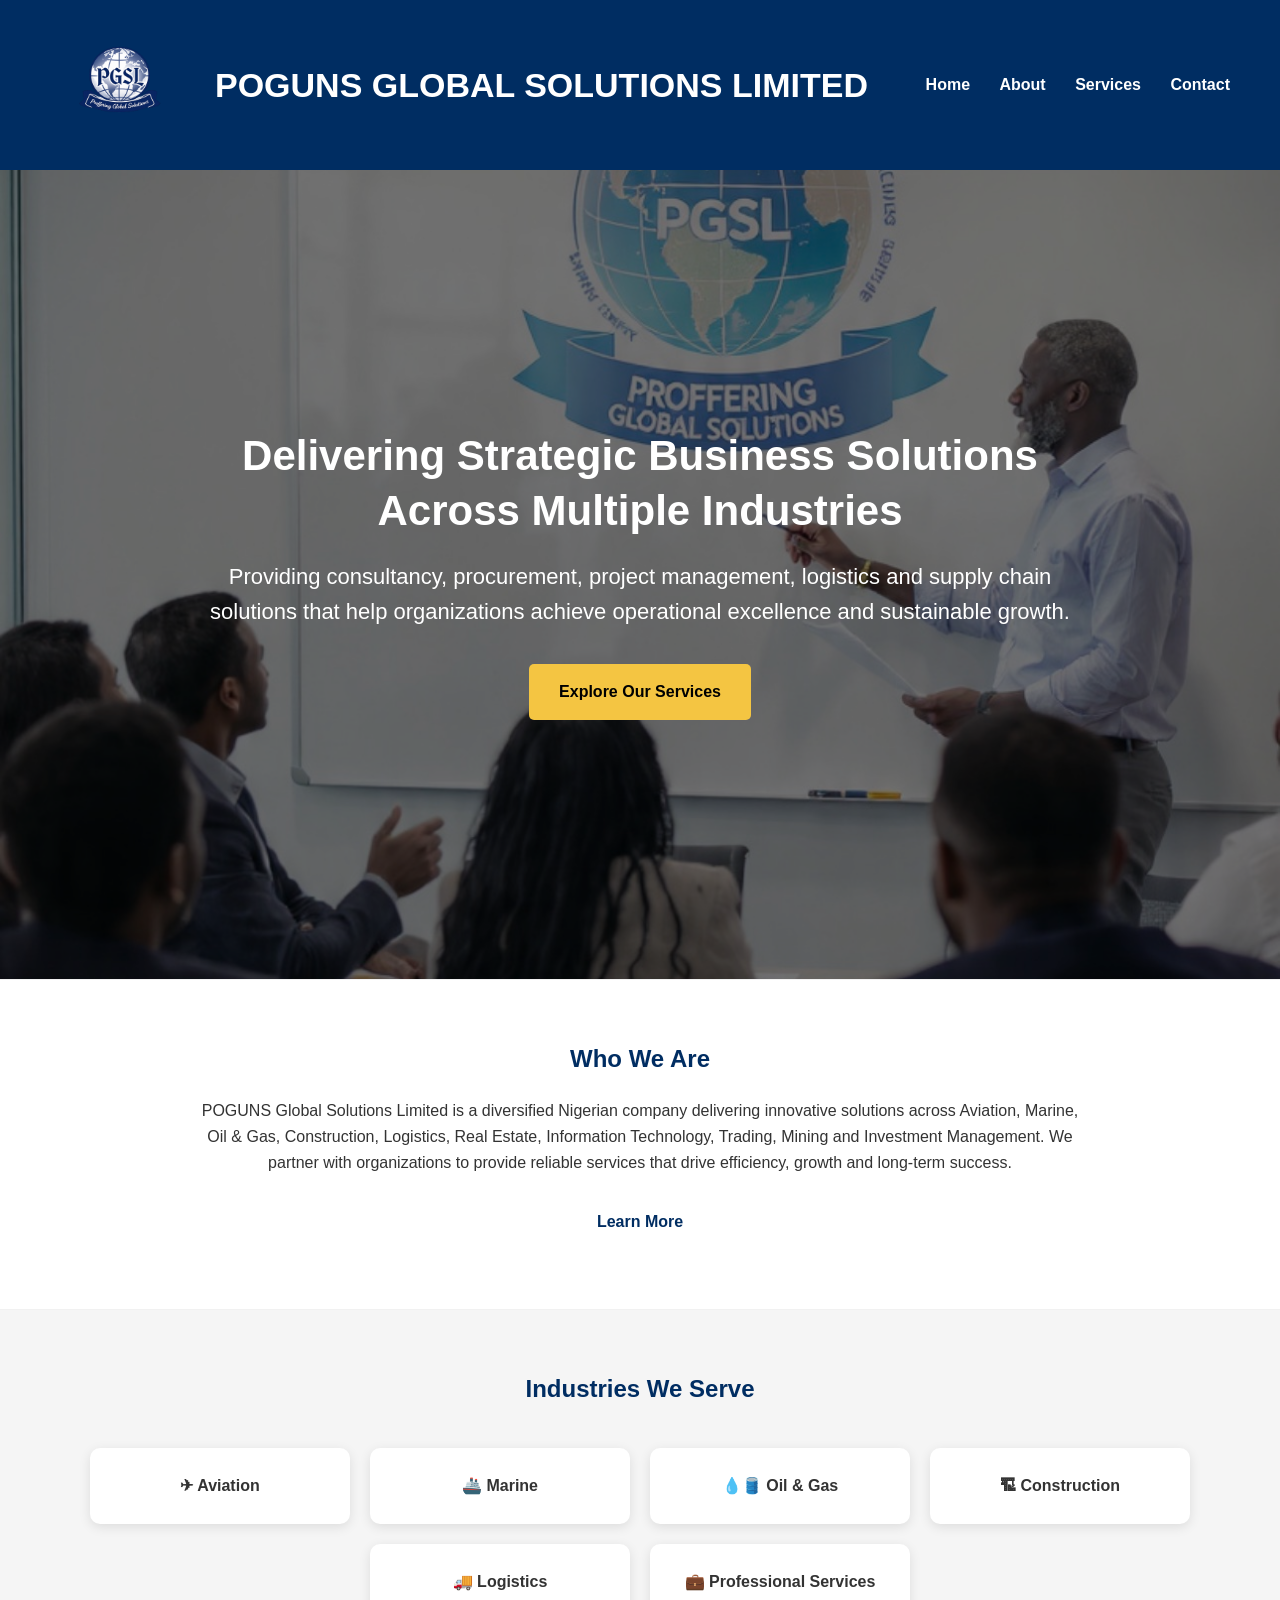
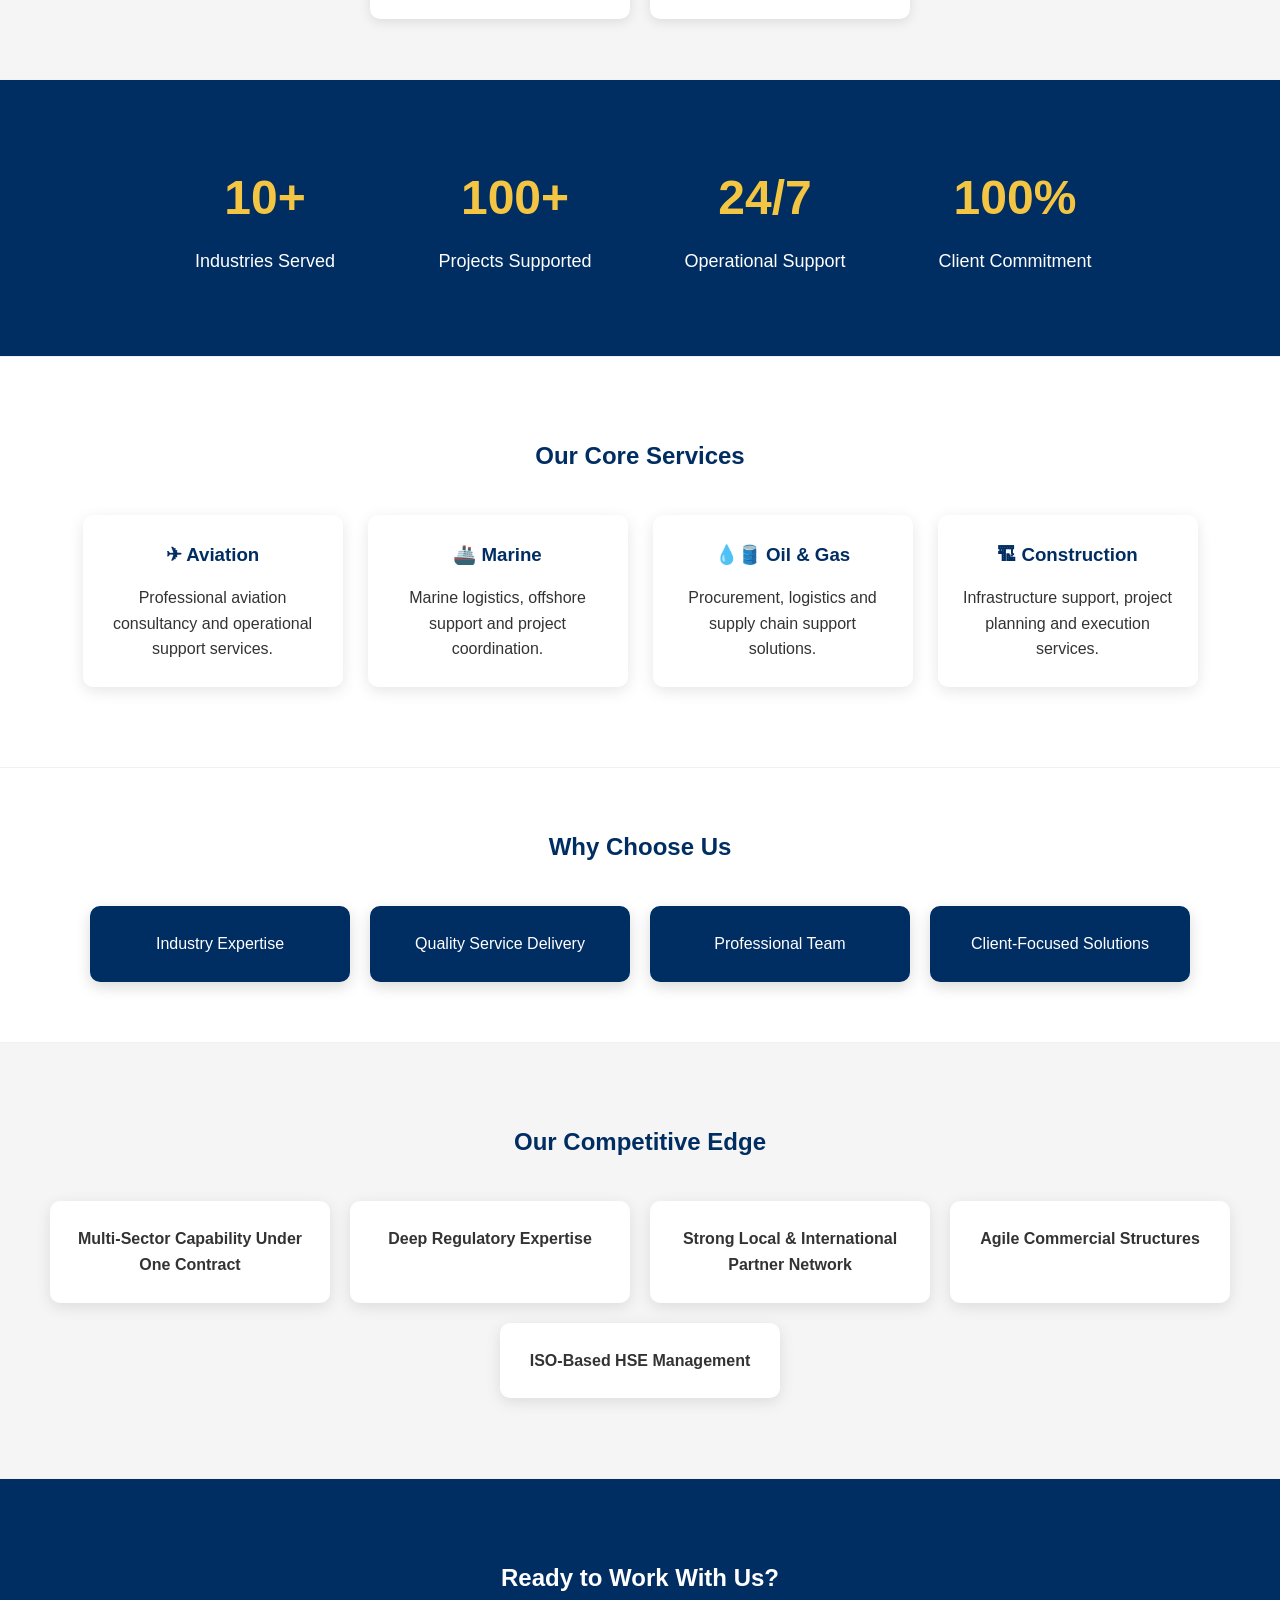
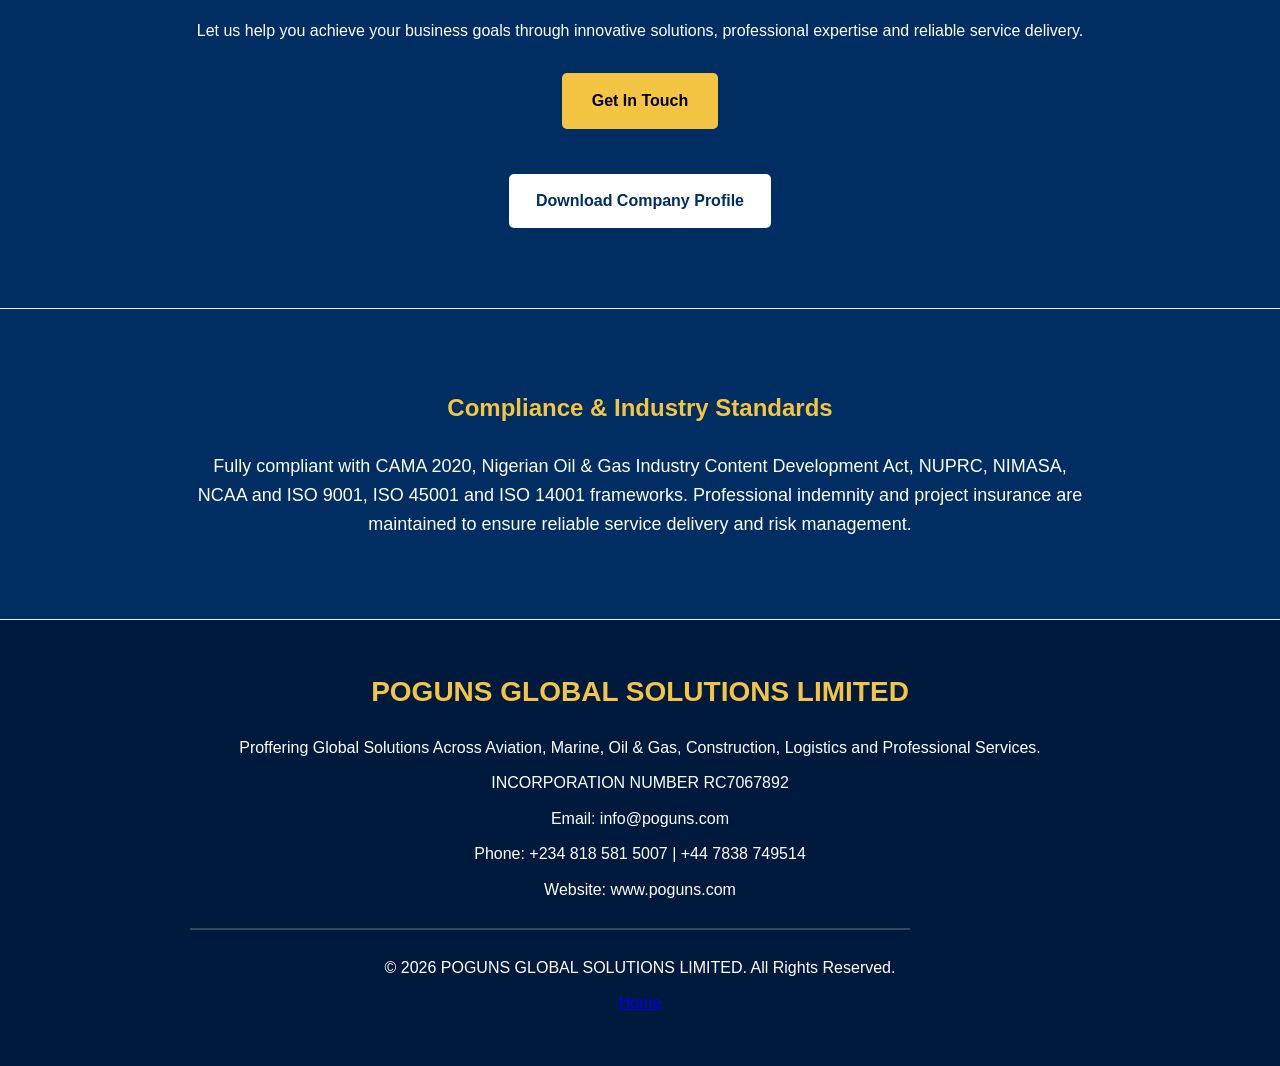
==== index.html @ aed8f8b6 "Final website updates and client image integration" ====
<!DOCTYPE html>
<html lang="en">

<head>

    <meta charset="UTF-8">
    <meta name="viewport" content="width=device-width, initial-scale=1.0">

   <title>POGUNS Global Solutions Limited | Aviation, Marine, Oil & Gas, Construction & Logistics</title>

    <link rel="stylesheet" href="css/style.css">
<link rel="icon" type="image/png" href="images/favicon.png">
</head>

<body>

    <!-- HEADER -->

    <header>

        <div class="logo-container">

            <img src="images/logo.png" alt="POGUNS Logo">

            <div class="company-name">
    <h2>POGUNS GLOBAL SOLUTIONS LIMITED</h2>
</div>

        </div>

        <nav>

            <a href="index.html">Home</a>

            <a href="about.html">About</a>

            <a href="services.html">Services</a>

            <a href="contact.html">Contact</a>

        </nav>

    </header>

    <!-- HERO SECTION -->

    <section class="hero">

        <div class="overlay"></div>

        <div class="hero-content">

            <h1>
                Delivering Strategic Business Solutions
                Across Multiple Industries
            </h1>

            <p>
                Providing consultancy, procurement,
                project management, logistics and supply
                chain solutions that help organizations
                achieve operational excellence and
                sustainable growth.
            </p>

            <a href="services.html" class="btn">

                Explore Our Services

            </a>

        </div>

    </section>

    <!-- ABOUT PREVIEW -->

    <section class="about-preview">

        <div class="container">

            <h2>Who We Are</h2>

            <p>

                POGUNS Global Solutions Limited is a diversified Nigerian company delivering innovative solutions across Aviation, Marine, Oil & Gas, Construction, Logistics, Real Estate, Information Technology, Trading, Mining and Investment Management.

                We partner with organizations to provide reliable services that drive efficiency, growth and long-term success.

            </p>

            <a href="about.html" class="btn-secondary">

                Learn More

            </a>

        </div>

    </section>

    <!-- INDUSTRIES -->

    <section class="industries">

        <h2>Industries We Serve</h2>

        <div class="industry-grid">

            <div class="industry-card">
                ✈ Aviation
            </div>

            <div class="industry-card">
                🚢 Marine
            </div>

            <div class="industry-card">
                💧🛢️ Oil & Gas
            </div>

            <div class="industry-card">
                🏗 Construction
            </div>

            <div class="industry-card">
                🚚 Logistics
            </div>

            <div class="industry-card">
                💼 Professional Services
            </div>

        </div>

    </section>

    <!-- COMPANY STATS -->

<section class="stats">


<div class="stats-container">

    <div class="stat-box">
        <h2>10+</h2>
        <p>Industries Served</p>
    </div>

    <div class="stat-box">
        <h2>100+</h2>
        <p>Projects Supported</p>
    </div>

    <div class="stat-box">
        <h2>24/7</h2>
        <p>Operational Support</p>
    </div>

    <div class="stat-box">
        <h2>100%</h2>
        <p>Client Commitment</p>
    </div>

</div>


</section>

<!-- FEATURED SERVICES -->

<section class="featured-services">


<h2>Our Core Services</h2>

<div class="services-highlight">

    <div class="service-highlight-card">
        <h3>✈ Aviation</h3>
        <p>Professional aviation consultancy and operational support services.</p>
    </div>

    <div class="service-highlight-card">
        <h3>🚢 Marine</h3>
        <p>Marine logistics, offshore support and project coordination.</p>
    </div>

    <div class="service-highlight-card">
        <h3>💧🛢️ Oil & Gas</h3>
        <p>Procurement, logistics and supply chain support solutions.</p>
    </div>

    <div class="service-highlight-card">
        <h3>🏗 Construction</h3>
        <p>Infrastructure support, project planning and execution services.</p>
    </div>

</div>

</section>


    <!-- WHY CHOOSE US -->

    <section class="why-us">

        <h2>Why Choose Us</h2>

        <div class="why-grid">

            <div class="why-card">

                Industry Expertise

            </div>

            <div class="why-card">

                Quality Service Delivery

            </div>

            <div class="why-card">

                Professional Team

            </div>

            <div class="why-card">

                Client-Focused Solutions

            </div>

        </div>

    </section>

<section class="competitive-edge">

    <h2>Our Competitive Edge</h2>

    <div class="edge-grid">

        <div class="edge-card">
            Multi-Sector Capability Under One Contract
        </div>

        <div class="edge-card">
            Deep Regulatory Expertise
        </div>

        <div class="edge-card">
            Strong Local & International Partner Network
        </div>

        <div class="edge-card">
            Agile Commercial Structures
        </div>

        <div class="edge-card">
            ISO-Based HSE Management
        </div>

    </div>

</section>

    <!-- CTA -->

    <!-- CTA -->

<section class="cta">

    <h2>
        Ready to Work With Us?
    </h2>

    <p>
        Let us help you achieve your business goals through innovative solutions,
        professional expertise and reliable service delivery.
    </p>

    <a href="contact.html" class="btn">
        Get In Touch
    </a>

    <br><br>

    <a href="company-profile.pdf" class="btn-secondary">
        Download Company Profile
    </a>

</section>

<!-- COMPLIANCE -->

<section class="compliance">

    <h2>Compliance & Industry Standards</h2>

    <p>
        Fully compliant with CAMA 2020, Nigerian Oil & Gas Industry Content Development Act, NUPRC, NIMASA, NCAA and ISO 9001, ISO 45001 and ISO 14001 frameworks. Professional indemnity and project insurance are maintained to ensure reliable service delivery and risk management.
    </p>

</section>

<!-- FOOTER -->

<footer>

    <div class="footer-content">

        <h3>POGUNS GLOBAL SOLUTIONS LIMITED</h3>

        <p>
            Proffering Global Solutions Across Aviation, Marine,
            Oil & Gas, Construction, Logistics and Professional Services.
        </p>

        <p>
            INCORPORATION NUMBER RC7067892
        </p>

        <p>
            Email: info@poguns.com
        </p>

        <p>
            Phone: +234 818 581 5007 | +44 7838 749514
        </p>

        <p>
            Website: www.poguns.com
        </p>

        <hr style="margin:25px 0; border:1px solid rgba(255,255,255,0.2);">

        <p>
            © 2026 POGUNS GLOBAL SOLUTIONS LIMITED.
            All Rights Reserved.
        </p>

    </div>

    <a href="index.html" class="active">Home</a>

    <link rel="icon" type="image/png" href="images/favicon.png">

<link rel="icon" type="image/png" href="images/favicon.png">
</footer>

</body>
</html>


    <!-- FOOTER -->
---- css/style.css ----
* {
  margin: 0;
  padding: 0;
  box-sizing: border-box;
  }

body {
font-family: Arial, Helvetica, sans-serif;
color: #333;
line-height: 1.6;
}

/* HEADER */

header {
background: #002d62;
padding: 15px 50px;
display: flex;
justify-content: space-between;
align-items: center;
}

.logo-container {
display: flex;
align-items: center;
gap: 25px;
}

.logo-container img {
width: 140px;
height: 140px;
object-fit: contain;
}

.company-name h2 {
    color: white;
    font-size: 34px;
    font-weight: bold;
    margin: 0;
}
nav a {
color: white;
text-decoration: none;
margin-left: 25px;
font-weight: bold;
}

nav a:hover {
color: #f4c542;
}

/* HERO */

.hero {
position: relative;
height: 90vh;
background-image: url("../images/hero.jpg.jpg");
background-size: cover;
background-position: center;
display: flex;
justify-content: center;
align-items: center;
}

.overlay {
position: absolute;
width: 100%;
height: 100%;
background: rgba(0,0,0,0.55);
}

.hero-content {
position: relative;
z-index: 2;
text-align: center;
max-width: 900px;
color: white;
padding: 20px;
}

.hero-content h1 {
font-size: 42px;
line-height: 1.3;
margin-bottom: 20px;
}

.hero-content p {
font-size: 22px;
margin-bottom: 35px;
}

/* BUTTONS */

.btn {
display: inline-block;
background: #f4c542;
color: black;
text-decoration: none;
padding: 15px 30px;
border-radius: 5px;
font-weight: bold;
}

.btn:hover {
background: #ddb138;
}

.btn-secondary {
display: inline-block;
margin-top: 20px;
background: #002d62;
color: white;
text-decoration: none;
padding: 12px 25px;
border-radius: 5px;
}

/* ABOUT PREVIEW */

.about-preview {
padding: 60px 50px;
text-align: center;
}

.about-preview h2 {
color: #002d62;
margin-bottom: 20px;
}

.about-preview p {
max-width: 900px;
margin: auto;
}

/* INDUSTRIES */

.industries {
background: #f5f5f5;
padding: 80px 50px;
text-align: center;
}

.industries h2 {
color: #002d62;
margin-bottom: 40px;
}

.industry-grid {
display: flex;
flex-wrap: wrap;
justify-content: center;
gap: 20px;
}

.industry-card {
background: white;
width: 260px;
padding: 25px;
border-radius: 10px;
box-shadow: 0 3px 12px rgba(0,0,0,0.1);
font-weight: bold;
}

/* WHY US */

.why-us {
padding: 80px 50px;
text-align: center;
}

.why-us h2 {
color: #002d62;
margin-bottom: 40px;
}

.why-grid {
display: flex;
flex-wrap: wrap;
justify-content: center;
gap: 20px;
}

.why-card{
background:#002d62;
color:white;
width:260px;
padding:25px;
border-radius:10px;
box-shadow:0 5px 15px rgba(0,0,0,0.15);
transition:0.3s;
}

.why-card:hover{
transform:translateY(-5px);
}

/* PAGE BANNER */

.page-banner {
height: 50vh;
background-image: url("../images/aviation.jpg.jpg");
background-size: cover;
background-position: center;
position: relative;
display: flex;
justify-content: center;
align-items: center;
}

.banner-overlay {
position: absolute;
width: 100%;
height: 100%;
background: rgba(0,0,0,0.55);
}

.banner-content {
position: relative;
z-index: 2;
text-align: center;
color: white;
}

.banner-content h1 {
font-size: 45px;
margin-bottom: 15px;
}

/* ABOUT PAGE */

.about-section {
padding: 50px 30px 30px 50px;
text-align: center;
}

.about-section h2 {
color: #002d62;
margin-bottom: 25px;
}

.about-section p {
max-width: 1000px;
margin: auto;
margin-bottom: 20px;
}

.vision-mission {
display: flex;
gap: 30px;
padding: 50px;
background: #f5f5f5;
flex-wrap: wrap;
justify-content: center;
}

.vm-box {
background: white;
padding: 30px;
width: 450px;
border-radius: 10px;
box-shadow: 0 2px 10px rgba(0,0,0,0.1);
}

.vm-box h2 {
color: #002d62;
margin-bottom: 15px;
}

.core-values {
padding: 80px 50px;
text-align: center;
}

.core-values h2 {
color: #002d62;
margin-bottom: 40px;
}

.values-grid {
display: flex;
flex-wrap: wrap;
gap: 20px;
justify-content: center;
}

.value-card {
background: #002d62;
color: white;
padding: 20px;
width: 220px;
border-radius: 8px;
font-weight: bold;
}

/* SERVICES */

.services-page {
padding: 80px 50px;
text-align: center;
}

.services-grid {
display: grid;
grid-template-columns: repeat(auto-fit, minmax(280px, 1fr));
gap: 30px;
}

.service-card {
background: white;
padding: 30px;
border-radius: 10px;
box-shadow: 0 4px 15px rgba(0,0,0,0.1);
}

.service-card h3 {
color: #002d62;
margin-bottom: 15px;
}

/* CONTACT */

.contact-section {
padding: 80px 50px;
text-align: center;
}

.contact-grid {
display: flex;
flex-wrap: wrap;
justify-content: center;
gap: 25px;
margin-top: 40px;
}

.contact-card{
background:white;
width:250px;
padding:30px;
border-radius:10px;
box-shadow:0 4px 15px rgba(0,0,0,0.1);
}

.contact-card h3 {
color: #002d62;
margin-bottom: 15px;
}

.contact-form-section {
background: #f5f5f5;
padding: 80px 50px;
text-align: center;
}

.contact-form {
max-width: 700px;
margin: auto;
}

.contact-form input,
.contact-form textarea {
width: 100%;
padding: 15px;
margin-bottom: 15px;
border: 1px solid #ddd;
border-radius: 5px;
}

.contact-form textarea {
height: 150px;
resize: none;
}

/* STATS SECTION */

.stats{
background:#002d62;
padding:80px 50px;
}

.stats-container{
display:flex;
justify-content:center;
flex-wrap:wrap;
gap:30px;
}

.stat-box{
text-align:center;
color:white;
width:220px;
}

.stat-box h2{
font-size:48px;
color:#f4c542;
margin-bottom:10px;
}

.stat-box p{
font-size:18px;
}

/* FEATURED SERVICES */

.featured-services{
padding:80px 50px;
text-align:center;
}

.featured-services h2{
color:#002d62;
margin-bottom:40px;
}

.services-highlight{
display:flex;
flex-wrap:wrap;
justify-content:center;
gap:25px;
}

.service-highlight-card{
background:white;
width:260px;
padding:25px;
border-radius:10px;
box-shadow:0 4px 15px rgba(0,0,0,0.1);
}
.service-highlight-card{
    transition: all 0.3s ease;
    cursor: pointer;
}

.service-highlight-card:hover{
    transform: translateY(-8px);
    box-shadow: 0 10px 25px rgba(0,0,0,0.15);
}
.service-highlight-card:hover h3{
    color:#f4c542;
}

.service-highlight-card h3{
color:#002d62;
margin-bottom:15px;
}


/* CTA */

.cta {
background: #002d62;
color: white;
text-align: center;
padding: 80px 50px;
}

.cta h2 {
margin-bottom: 20px;
}

.cta p {
margin-bottom: 30px;
}

/* ABOUT PAGE */

.about-section{
padding:60px 50px;
text-align:center;
}

.about-section h2{
color:#002d62;
margin-bottom:25px;
}

.about-section p{
max-width:1000px;
margin:auto;
margin-bottom:20px;
}

.about-company{
padding:60px 50px;
text-align:center;
}

.about-company h2{
color:#002d62;
margin-bottom:40px;
}

.vision-mission{
display:flex;
gap:30px;
padding:60px 50px;
background:#f5f5f5;
flex-wrap:wrap;
justify-content:center;
}

.core-values{
padding:60px 50px;
text-align:center;
}

.why-us{
padding:60px 50px;
text-align:center;
}

.industries{
background:#f5f5f5;
padding:60px 50px;
text-align:center;
}


/* MOBILE */

@media (max-width: 768px){

    .services-gallery img{
    width:100%;
}
    header{
        flex-direction: column;
        padding: 20px;
        text-align: center;
    }

    .logo-container{
        flex-direction: column;
        text-align: center;
        gap: 10px;
    }

    .company-name h2{
        font-size: 20px;
    }

    .company-name p{
        font-size: 11px;
        letter-spacing: 2px;
    }

    .company-name h2{
    font-size: 22px;
    text-align: center;
}
    nav{
        display: flex;
        flex-wrap: wrap;
        justify-content: center;
        gap: 15px;
        margin-top: 15px;
    }

    nav a{
        display: inline-block;
        margin: 0;
    }

    .page-banner{
    height: 150px;
}
    .banner-content h1{
        font-size: 22px;
        line-height: 1.3;
    }

    .hero-content h1{
        font-size: 20px;
        line-height: 1.4;
    }

    .hero-content p{
        font-size: 16px;
    }

    .industry-grid,
    .why-grid,
    .contact-grid{
        flex-direction: column;
        align-items: center;
    }

    .vision-mission{
        flex-direction: column;
        align-items: center;
    }

    .vm-box{
        width: 100%;
    }
}


.btn-secondary{
    display:inline-block;
    margin-top:20px;
    background:white;
    color:#002d62;
    text-decoration:none;
    padding:12px 25px;
    border-radius:5px;
    font-weight:bold;
    border:2px solid white;
}

.btn-secondary:hover{
    background:#f4c542;
    color:black;
}
.competitive-edge{
    padding:80px 50px;
    background:#f5f5f5;
    text-align:center;
}

.competitive-edge h2{
    color:#002d62;
    margin-bottom:40px;
}

.edge-grid{
    display:flex;
    flex-wrap:wrap;
    justify-content:center;
    gap:20px;
}

.edge-card{
    background:white;
    width:280px;
    padding:25px;
    border-radius:10px;
    box-shadow:0 4px 15px rgba(0,0,0,0.1);
    font-weight:bold;
}
.compliance{
background:#002d62;
color:white;
text-align:center;
padding:80px 50px;
}

.compliance h2{
margin-bottom:25px;
color:#f4c542;
}

.compliance p{
max-width:900px;
margin:auto;
font-size:18px;
}

.contact-card a{
    text-decoration:none;
    color:#333;
    font-weight:500;
}

.contact-card a:hover{
    color:#002d62;
}
.about-company{
    padding:80px 50px;
    text-align:center;
}

.about-company h2{
    color:#002d62;
    margin-bottom:40px;
}
/* FOOTER */

footer{
background:#001a36;
color:white;
text-align:center;
padding:20px;
}

.footer-content{
max-width:900px;
margin:auto;
}

.footer-content h3{
margin-bottom:15px;
color:#f4c542;
}

.footer-content p{
margin-bottom:10px;
}

.service-card{
    transition:0.3s;
}

.service-card:hover{
    transform:translateY(-5px);
}
.service-card{
    min-height:250px;
}
footer{
    background:#001a3d;
    color:white;
    text-align:center;
    padding:50px 20px;
}

.footer-content{
    max-width:900px;
    margin:auto;
}

.footer-content h3{
    color:#f4c542;
    margin-bottom:20px;
    font-size:28px;
}

.footer-content p{
    margin-bottom:10px;
}

footer hr{
    margin:25px auto;
    width:80%;
    border:1px solid rgba(255,255,255,0.2);
}
.service-card,
.contact-card,
.industry-card,
.edge-card{
    transition: all 0.3s ease;
}

.service-card:hover,
.contact-card:hover,
.industry-card:hover,
.edge-card:hover{
    transform: translateY(-5px);
}
.service-card,
.industry-card,
.contact-card,
.edge-card,
.service-highlight-card{
    transition: all 0.3s ease;
}

.service-card:hover,
.industry-card:hover,
.contact-card:hover,
.edge-card:hover,
.service-highlight-card:hover{
    transform: translateY(-8px);
    box-shadow: 0 10px 25px rgba(0,0,0,0.15);
}
section{
    position:relative;
}

section:not(:last-child){
    border-bottom:1px solid #f1f1f1;
}
nav a.active{
    color:#f4c542;
}
.about-image{
    text-align:center;
    margin:40px 0;
}

.about-image img{
    width:100%;
    max-width:900px;
    border-radius:10px;
}
/* SLIDESHOW BANNER */

.slideshow-banner{
    position:relative;
    height:400px;
    overflow:hidden;
}

.slideshow{
    position:absolute;
    width:100%;
    height:100%;
}

.slide{
    position:absolute;
    width:100%;
    height:100%;
    object-fit:cover;
    opacity:0;
    transition:opacity 1.5s ease-in-out;
}

.slide.active{
    opacity:1;
}

.banner-content{
    position:relative;
    z-index:2;
}
.services-gallery{
    display:flex;
    justify-content:center;
    gap:20px;
    padding:40px;
    flex-wrap:wrap;
}

.services-gallery img{
    width:30%;
    min-width:280px;
    height:250px;
    object-fit:cover;
    border-radius:10px;
    box-shadow:0 4px 15px rgba(0,0,0,0.1);
    transition:0.3s;
}

.services-gallery img:hover{
    transform:translateY(-5px);
}
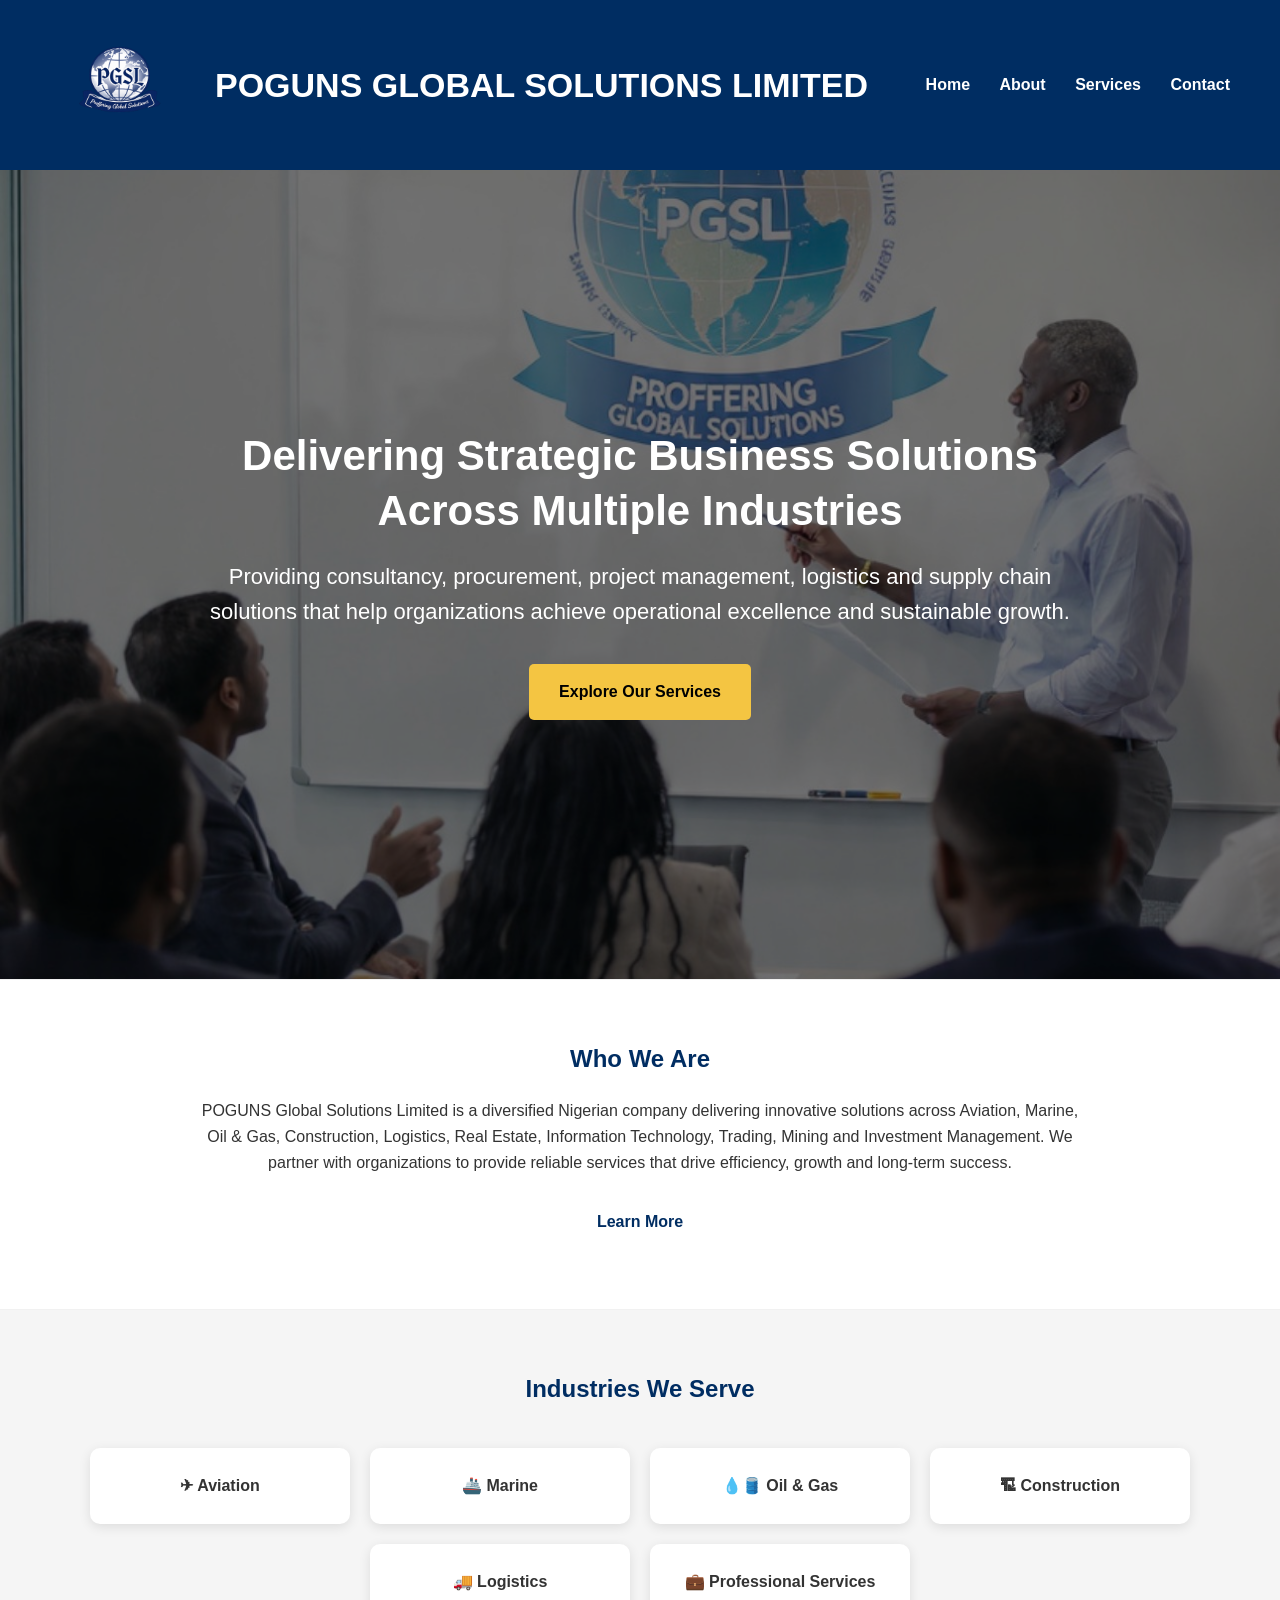
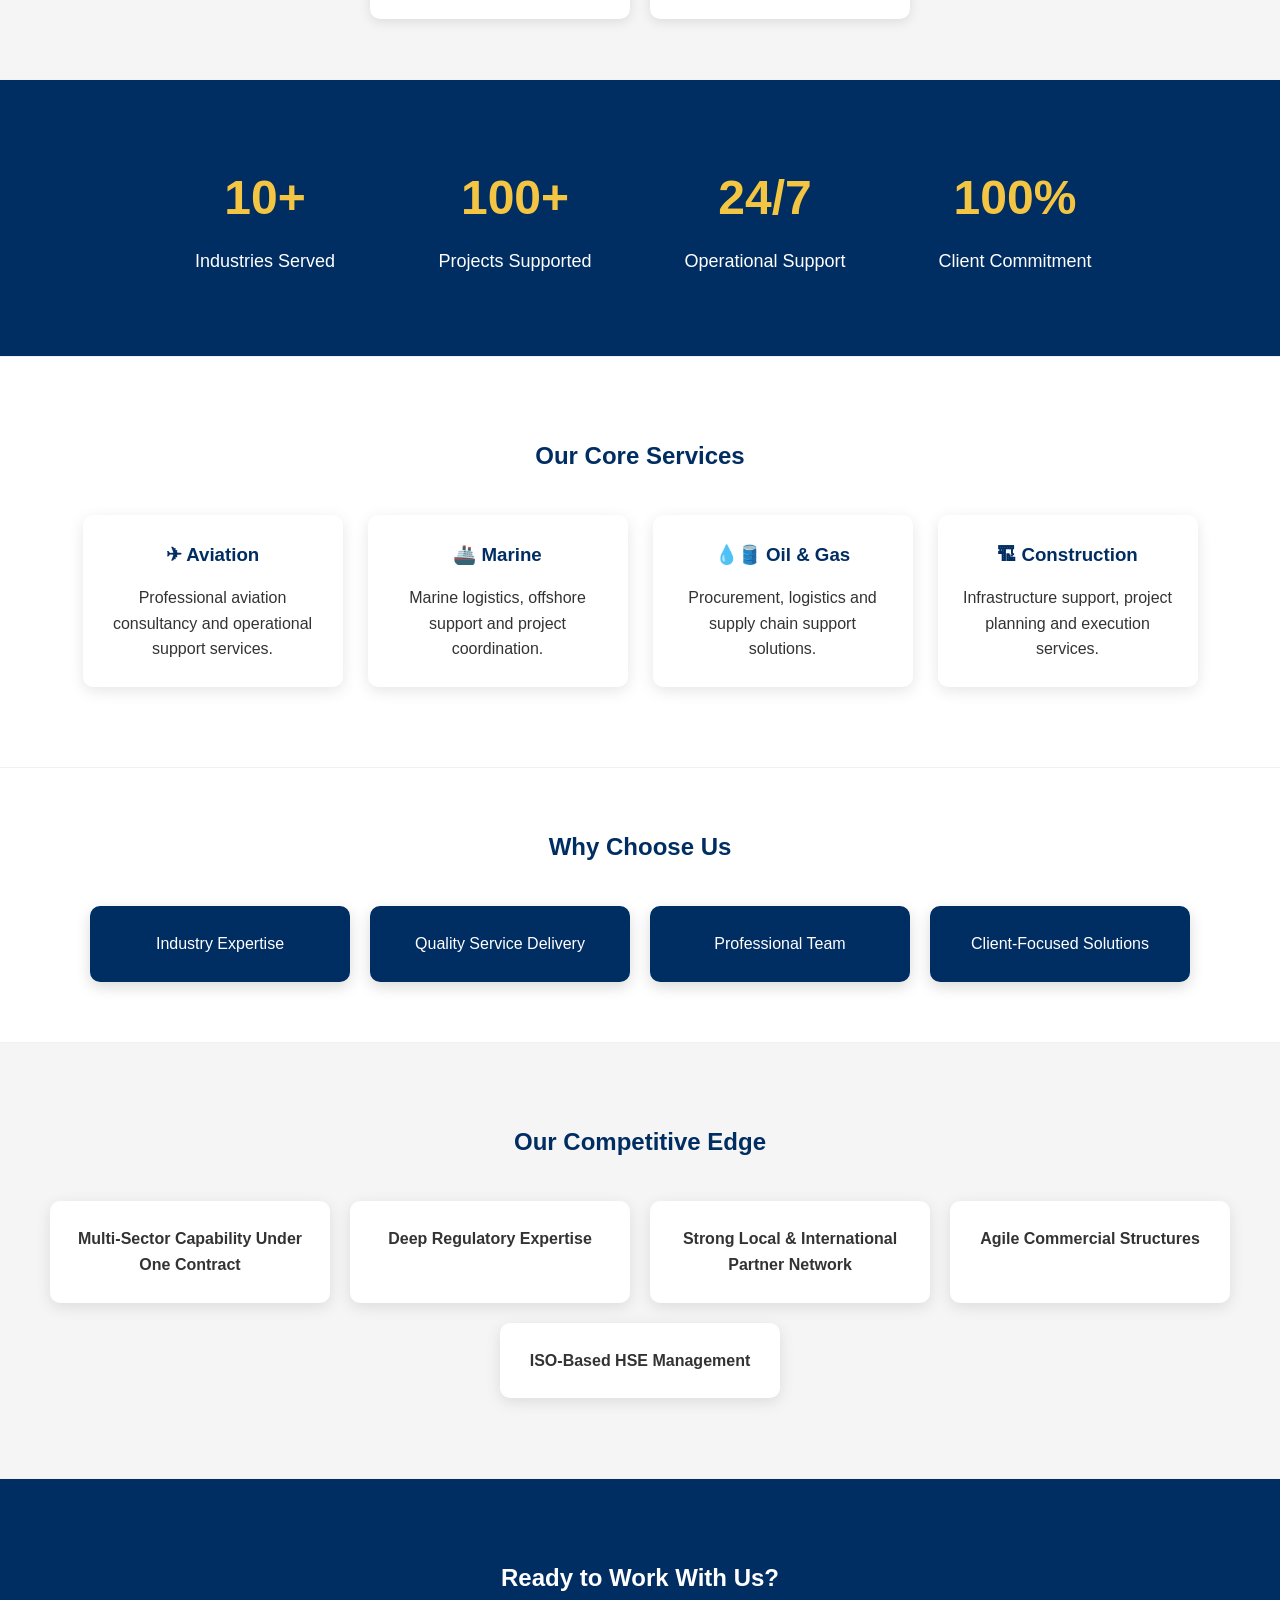
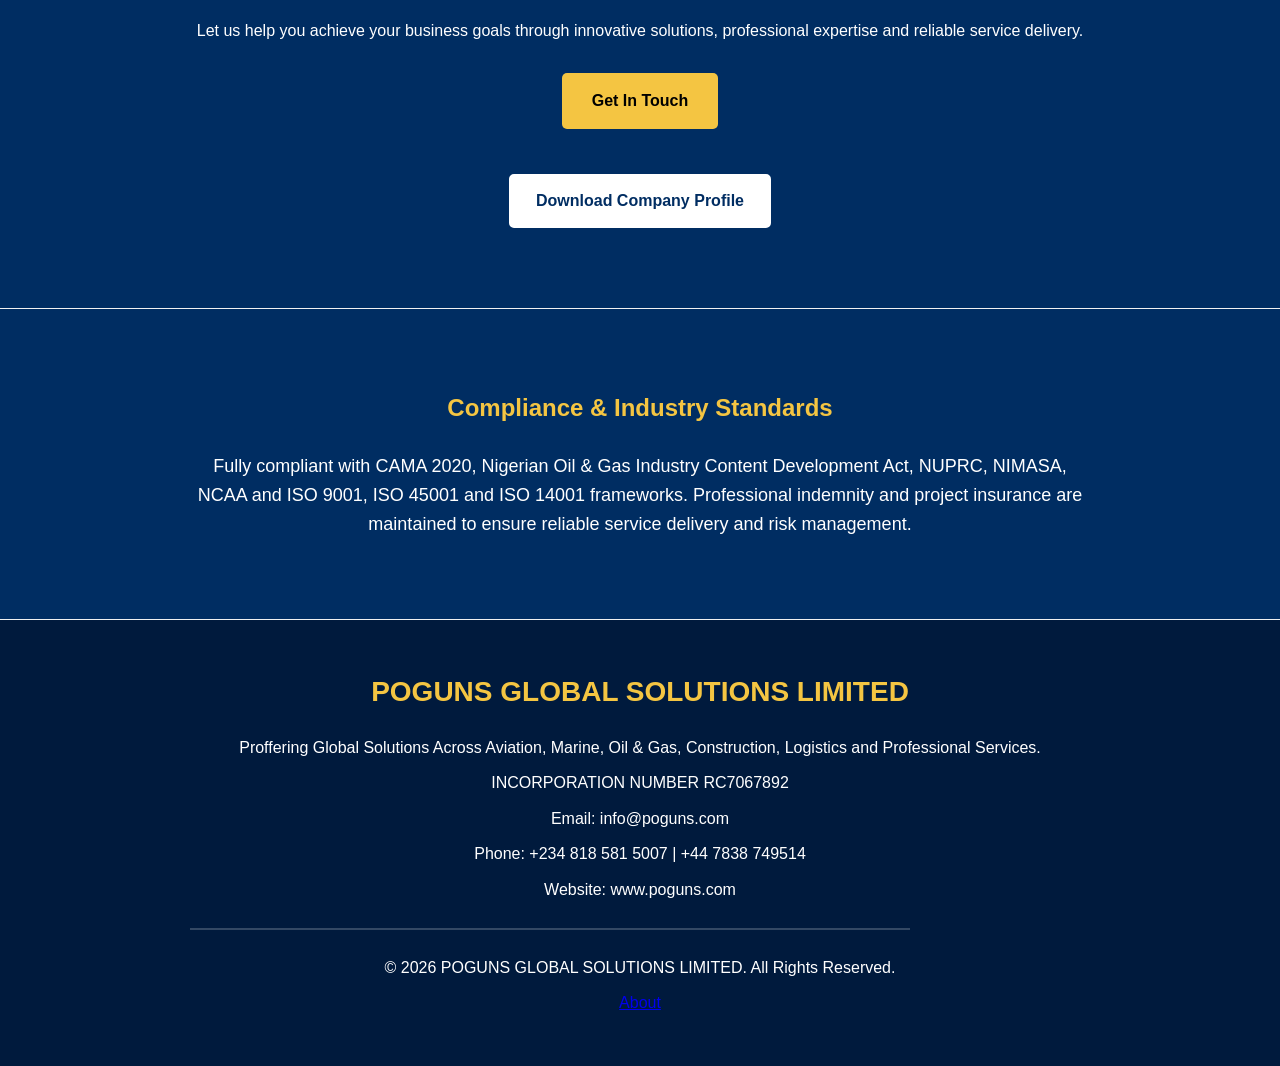
==== commit 2ed92354: "Final website updates and client image integration" ====
--- a/index.html
+++ b/index.html
@@ -344,7 +344,7 @@
 
     </div>
 
-    <a href="index.html" class="active">Home</a>
+    <a href="index.html" class="active">About</a>
 
     <link rel="icon" type="image/png" href="images/favicon.png">
 
--- a/css/style.css
+++ b/css/style.css
@@ -540,9 +540,10 @@
     }
 
     .company-name p{
-        font-size: 11px;
-        letter-spacing: 2px;
-    }
+    font-size:18px;
+    letter-spacing:3px;
+    color:#666;
+}
 
     .company-name h2{
     font-size: 22px;
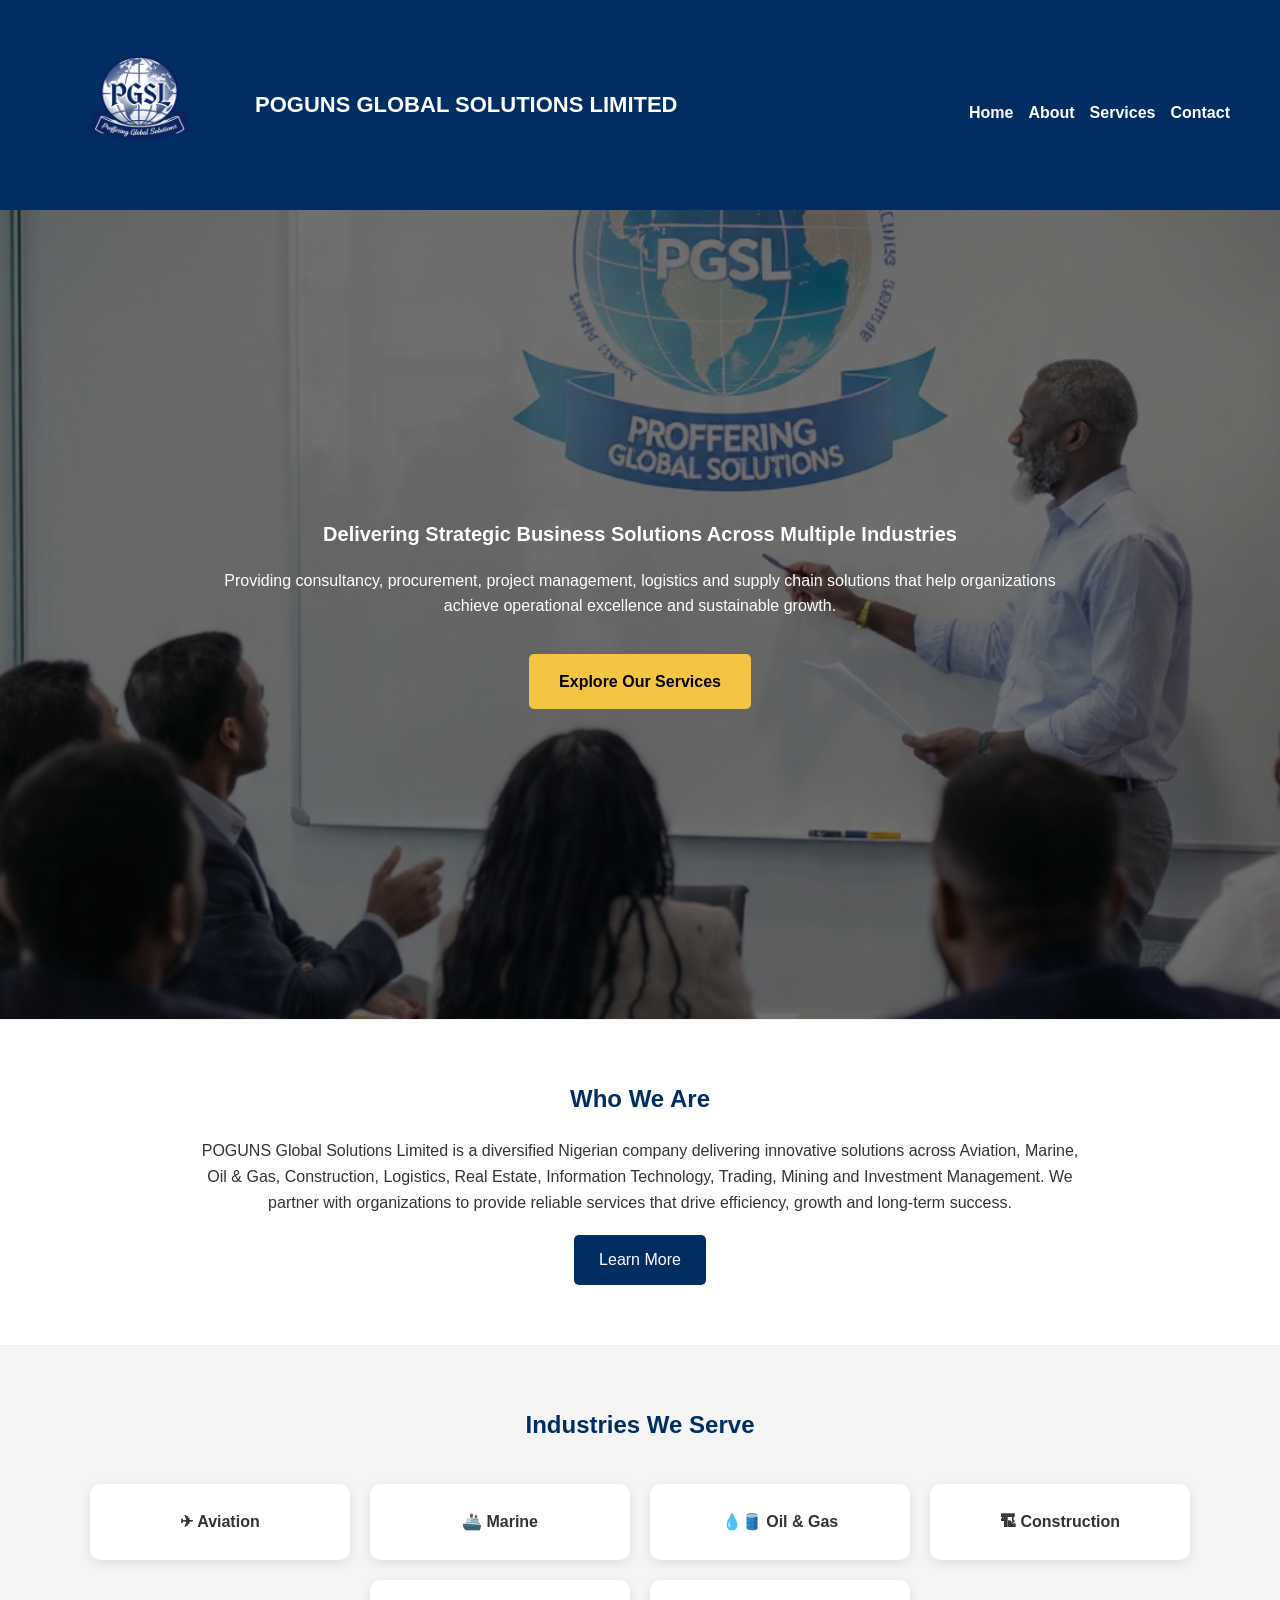
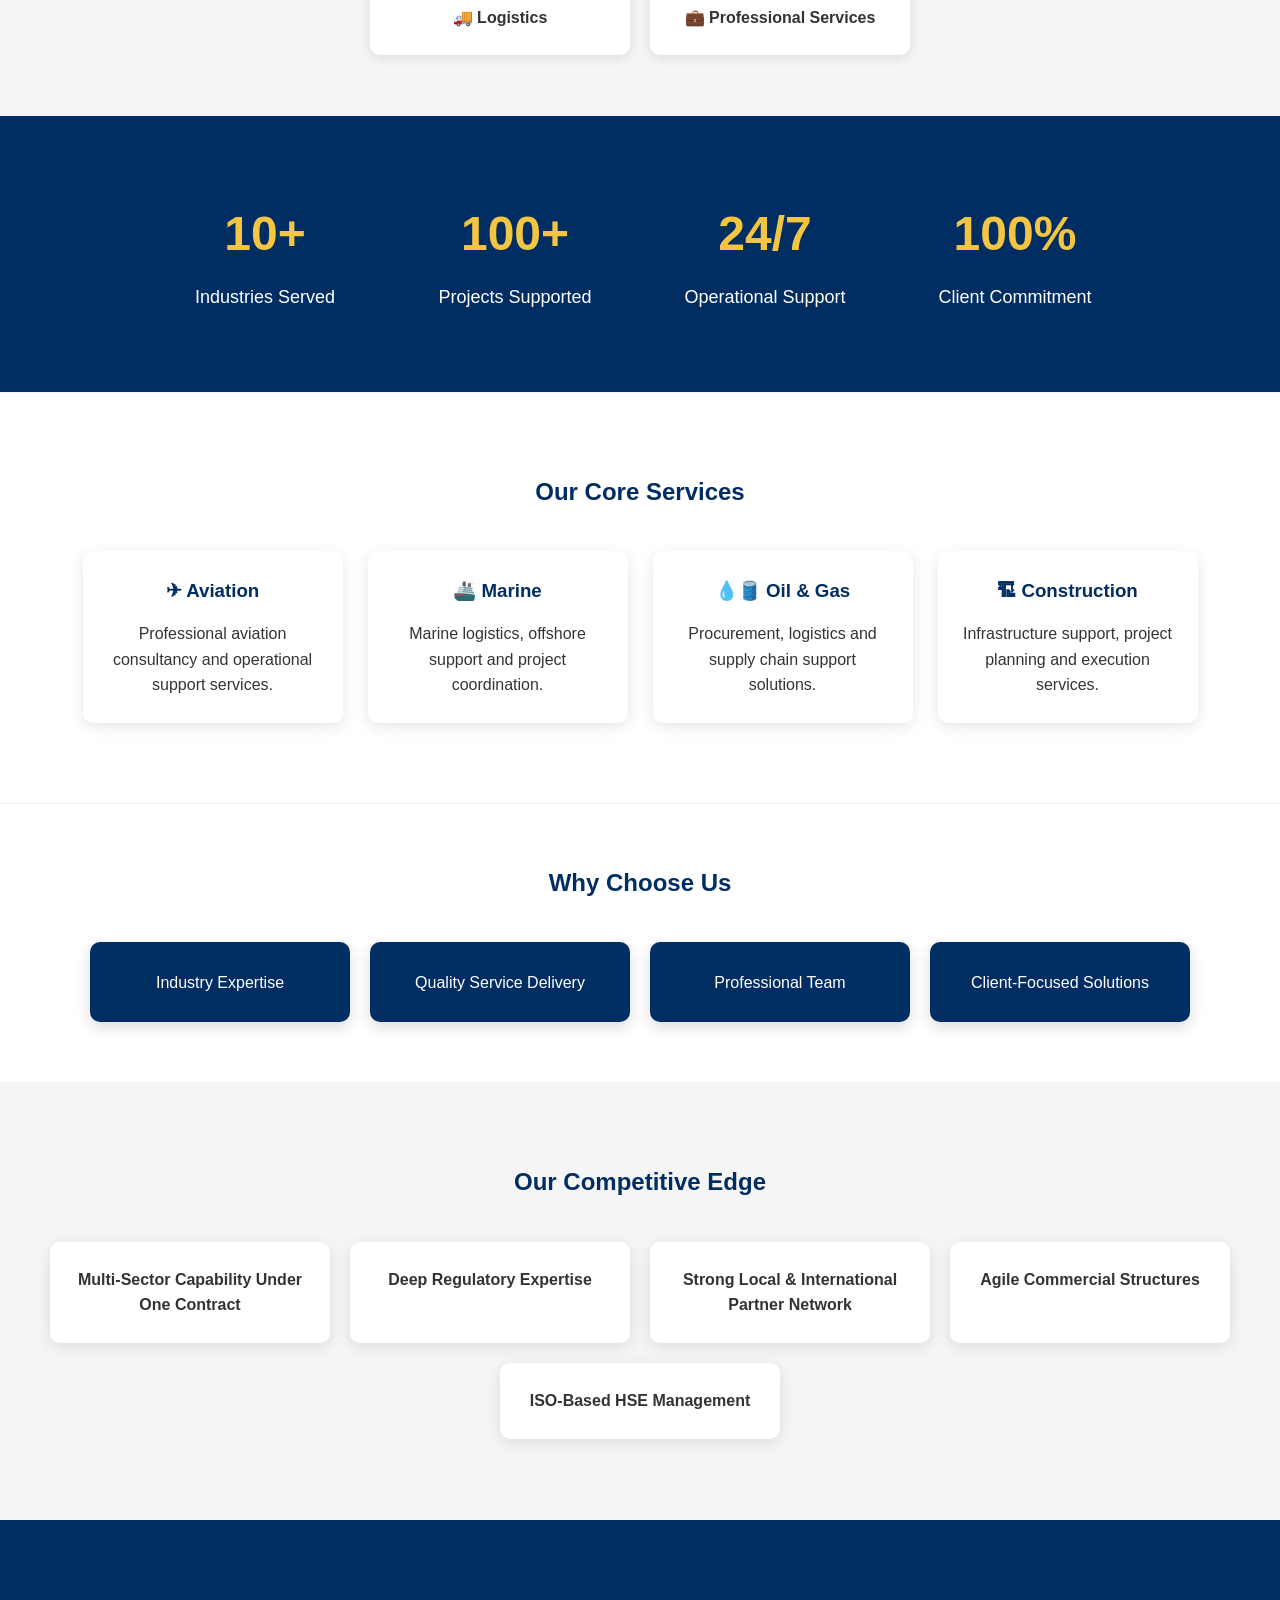
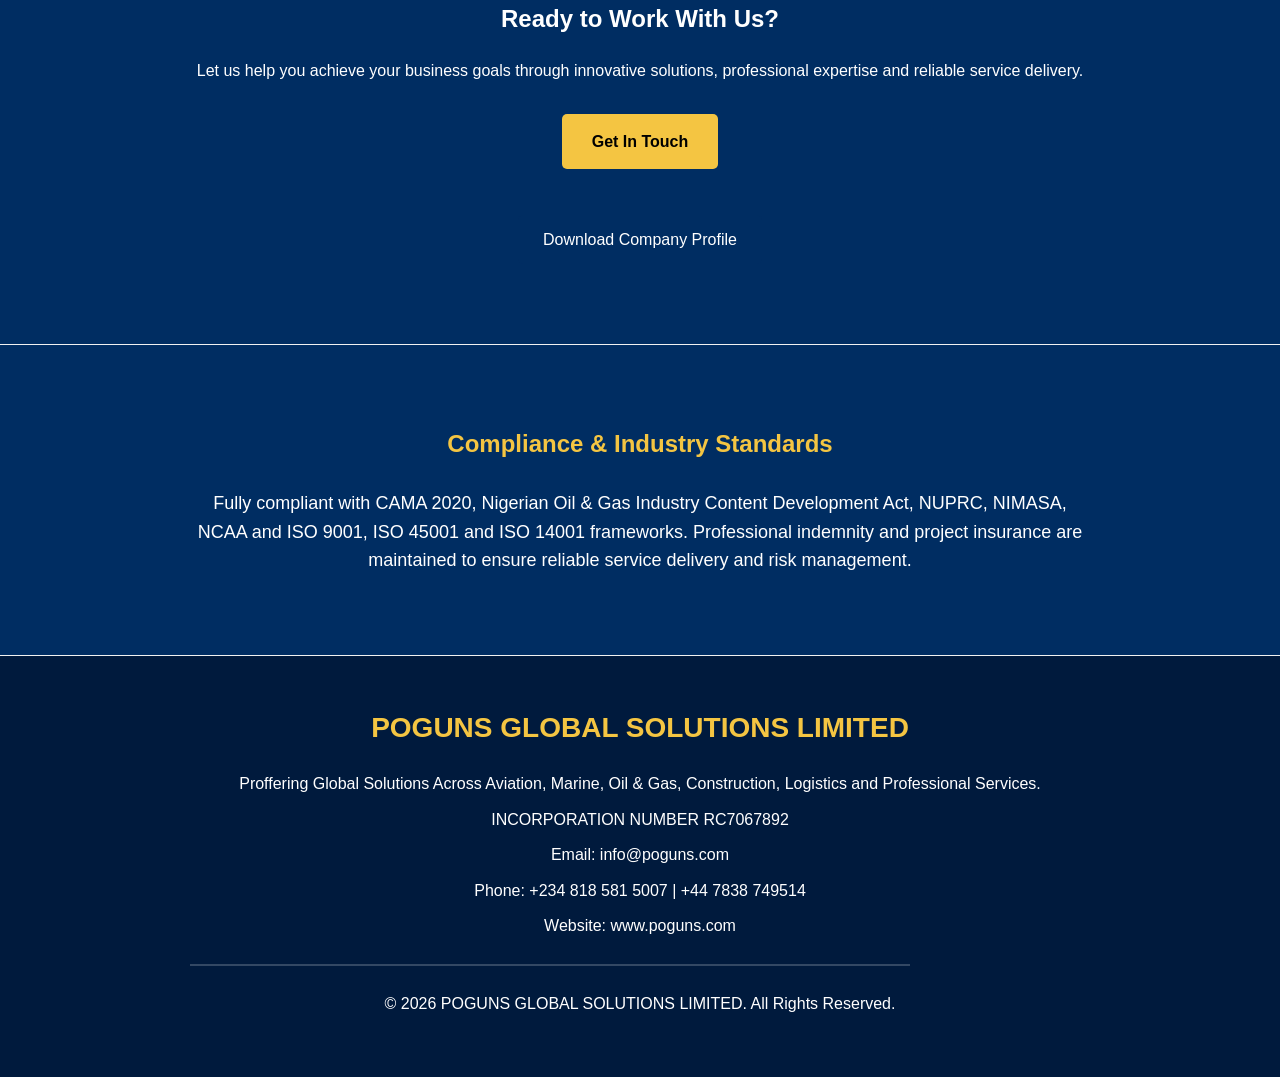
==== commit fad04cd0: "Final website updates and client image integration" ====
--- a/index.html
+++ b/index.html
@@ -344,8 +344,7 @@
 
     </div>
 
-    <a href="index.html" class="active">About</a>
-
+    
     <link rel="icon" type="image/png" href="images/favicon.png">
 
 <link rel="icon" type="image/png" href="images/favicon.png">
--- a/css/style.css
+++ b/css/style.css
@@ -27,8 +27,8 @@
 }
 
 .logo-container img {
-width: 140px;
-height: 140px;
+width: 180px;
+height: 180px;
 object-fit: contain;
 }
 
@@ -173,21 +173,28 @@
 margin-bottom: 40px;
 }
 
-.why-grid {
-display: flex;
-flex-wrap: wrap;
-justify-content: center;
-gap: 20px;
+.why-grid{
+    display:flex;
+    justify-content:center;
+    gap:20px;
+    flex-wrap:wrap;
+    margin-top:30px;
 }
 
 .why-card{
-background:#002d62;
-color:white;
-width:260px;
-padding:25px;
-border-radius:10px;
-box-shadow:0 5px 15px rgba(0,0,0,0.15);
-transition:0.3s;
+    background:#002d62;
+    color:white;
+    width:260px;
+    height:80px;
+
+    display:flex;
+    align-items:center;
+    justify-content:center;
+
+    text-align:center;
+    border-radius:10px;
+    box-shadow:0 5px 15px rgba(0,0,0,0.15);
+    transition:0.3s;
 }
 
 .why-card:hover{
@@ -291,32 +298,39 @@
 border-radius: 8px;
 font-weight: bold;
 }
-
 /* SERVICES */
 
 .services-page {
-padding: 80px 50px;
-text-align: center;
+    padding: 80px 50px;
+    text-align: center;
 }
 
 .services-grid {
-display: grid;
-grid-template-columns: repeat(auto-fit, minmax(280px, 1fr));
-gap: 30px;
+    display: grid;
+    grid-template-columns: repeat(auto-fit, minmax(280px, 1fr));
+    gap: 30px;
 }
 
 .service-card {
-background: white;
-padding: 30px;
-border-radius: 10px;
-box-shadow: 0 4px 15px rgba(0,0,0,0.1);
+    background: white;
+    padding: 30px;
+    border-radius: 10px;
+    box-shadow: 0 4px 15px rgba(0,0,0,0.1);
 }
 
 .service-card h3 {
-color: #002d62;
-margin-bottom: 15px;
-}
-
+    color: #002d62;
+    margin-bottom: 15px;
+}
+.services-grid-bottom {
+    display: flex;
+    justify-content: center;
+    gap: 40px;
+    margin-top: 40px;
+}
+.services-grid-bottom .service-card {
+    width: 420px;
+}
 /* CONTACT */
 
 .contact-section {
@@ -519,11 +533,10 @@
 /* MOBILE */
 
 @media (max-width: 768px){
-
     .services-gallery img{
     width:100%;
-}
-    header{
+    }
+        header{
         flex-direction: column;
         padding: 20px;
         text-align: center;
@@ -540,9 +553,13 @@
     }
 
     .company-name p{
+    color:#f4c542;
     font-size:18px;
-    letter-spacing:3px;
-    color:#666;
+    font-weight:600;
+    letter-spacing:4px;
+    text-transform:uppercase;
+    margin-top:5px;
+}
 }
 
     .company-name h2{
@@ -563,7 +580,7 @@
     }
 
     .page-banner{
-    height: 150px;
+    height: 600px;
 }
     .banner-content h1{
         font-size: 22px;
@@ -580,11 +597,13 @@
     }
 
     .industry-grid,
-    .why-grid,
-    .contact-grid{
-        flex-direction: column;
-        align-items: center;
-    }
+    .why-grid{
+    display:flex;
+    justify-content:center;
+    gap:20px;
+    flex-wrap:wrap;
+    margin-top:30px;
+}
 
     .vision-mission{
         flex-direction: column;
@@ -826,13 +845,13 @@
 .services-gallery img{
     width:30%;
     min-width:280px;
-    height:250px;
+    height:350px;
     object-fit:cover;
     border-radius:10px;
     box-shadow:0 4px 15px rgba(0,0,0,0.1);
     transition:0.3s;
-}
-
+    }
+object-position: bottom;
 .services-gallery img:hover{
     transform:translateY(-5px);
-}+}
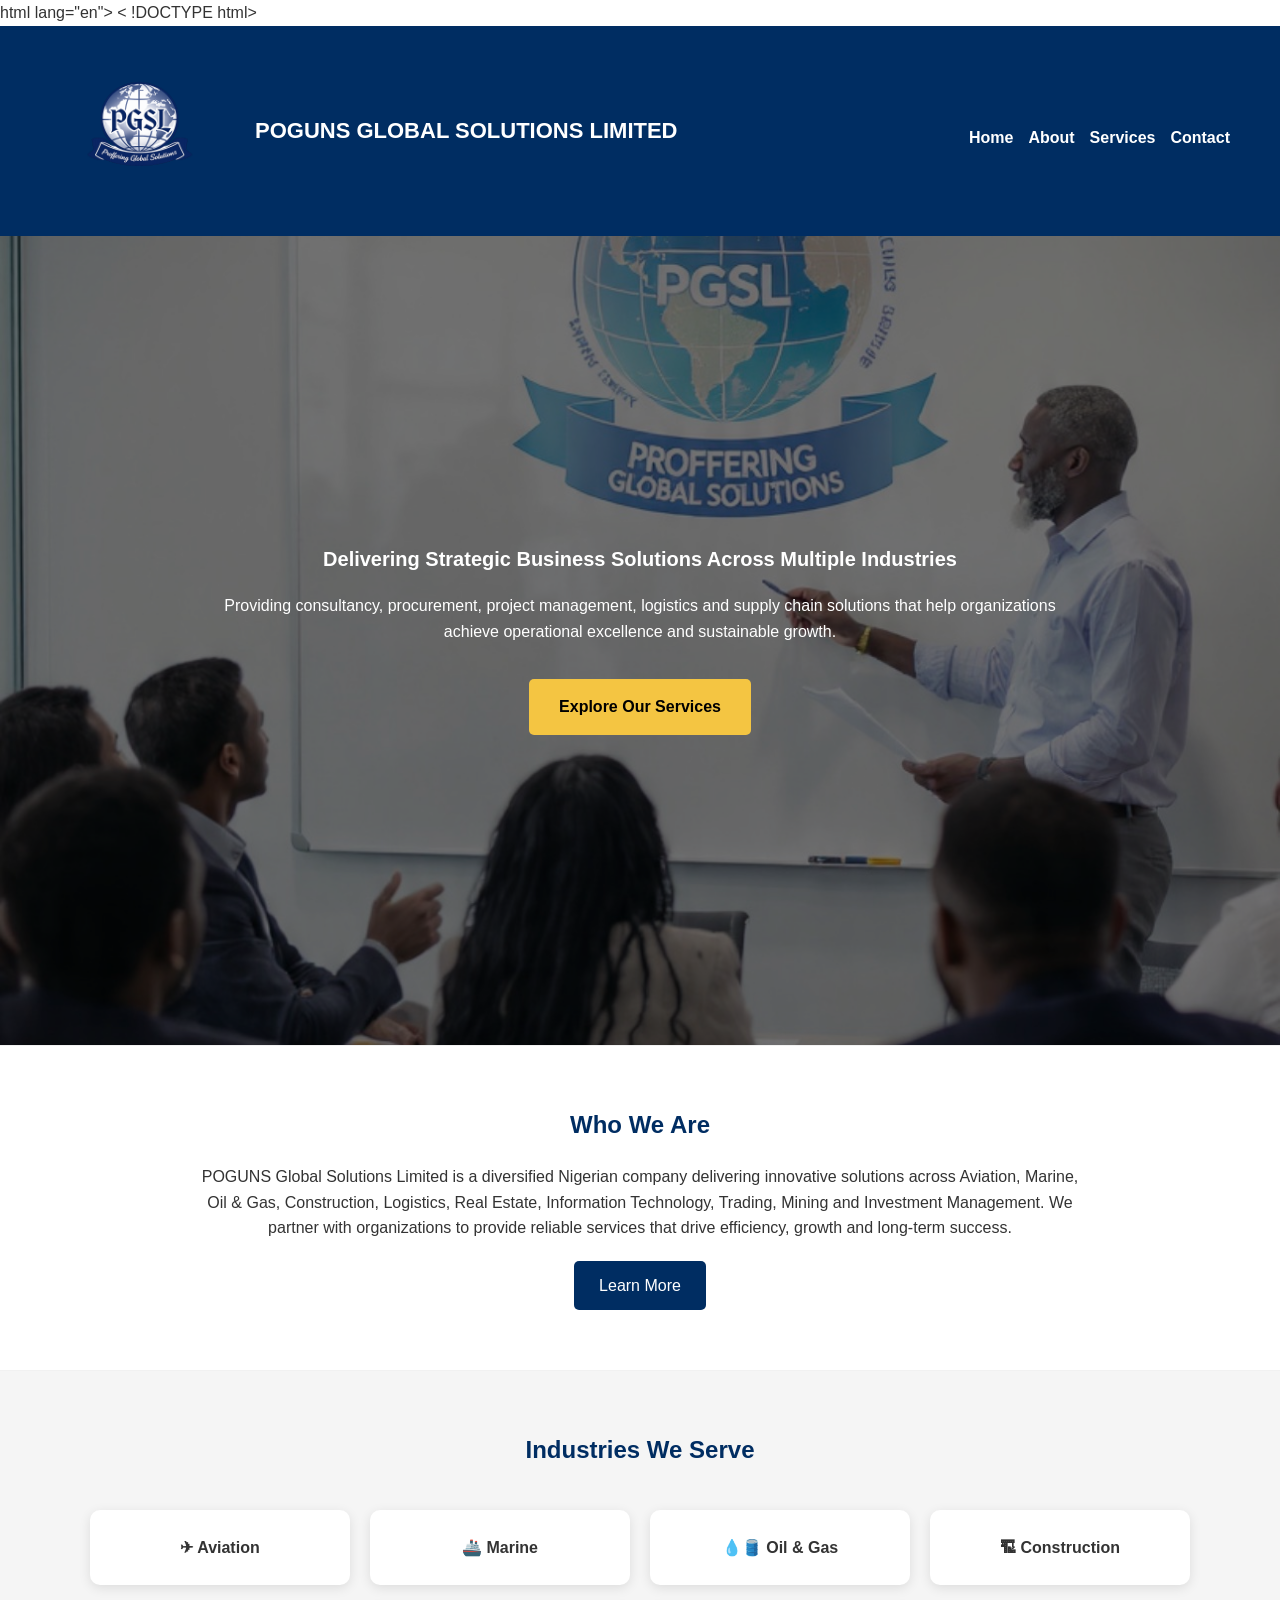
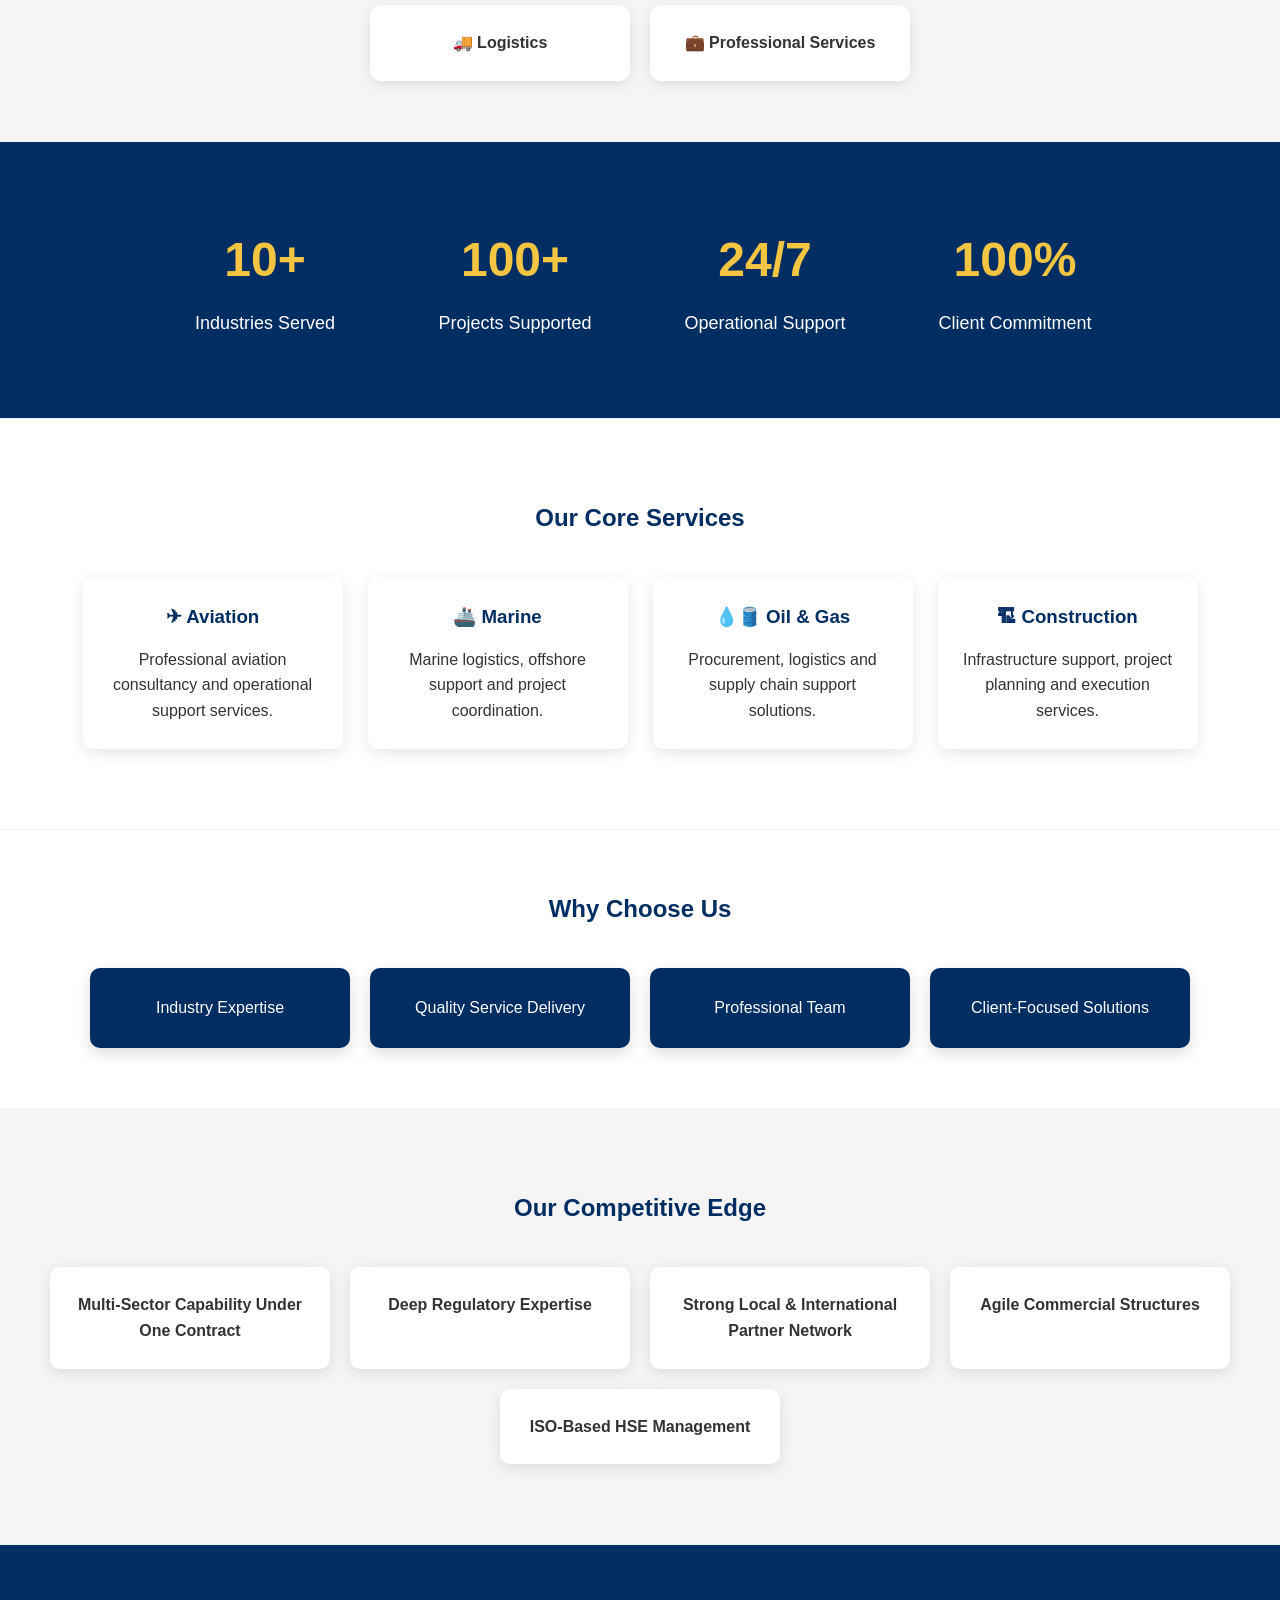
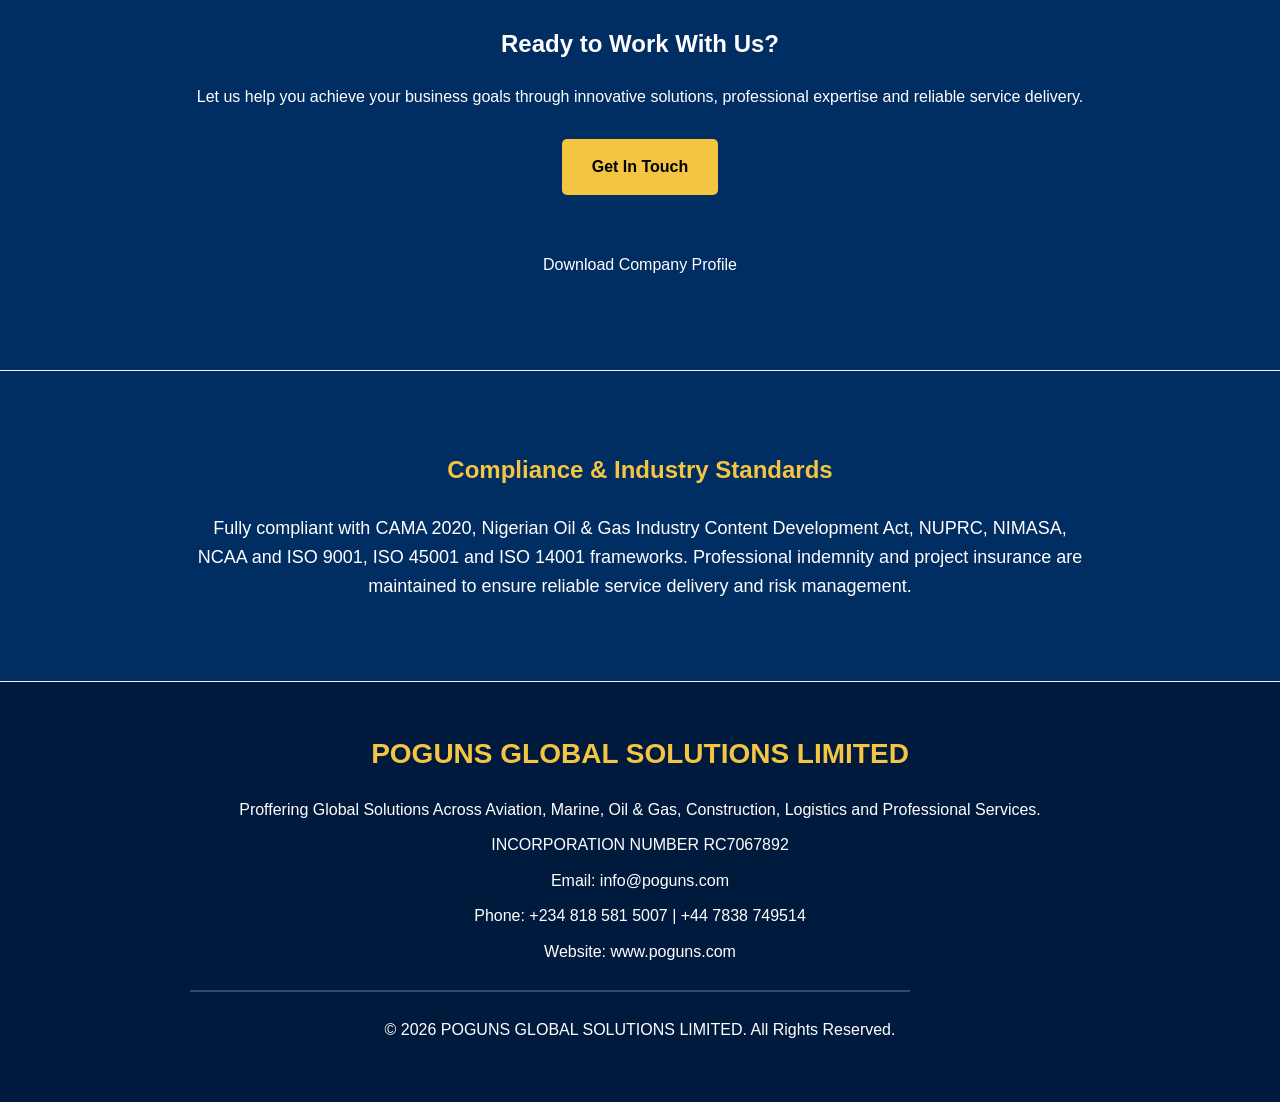
==== commit 9e43015d: "Add root favicon" ====
--- a/index.html
+++ b/index.html
@@ -1,5 +1,6 @@
-<!DOCTYPE html>
-<html lang="en">
+html lang="en">
+<link rel="icon" href="favicon.ico"><
+!DOCTYPE html>
 
 <head>
 
@@ -8,8 +9,10 @@
 
    <title>POGUNS Global Solutions Limited | Aviation, Marine, Oil & Gas, Construction & Logistics</title>
 
-    <link rel="stylesheet" href="css/style.css">
+    <link rel="stylesheet" href="css/style.css">    
 <link rel="icon" type="image/png" href="images/favicon.png">
+<link rel="shortcut icon" href="images/favicon.png">
+<link rel="icon" href="favicon.ico">
 </head>
 
 <body>
--- a/css/style.css
+++ b/css/style.css
@@ -218,7 +218,7 @@
 position: absolute;
 width: 100%;
 height: 100%;
-background: rgba(0,0,0,0.55);
+background: rgba(0,0,0,0.25);
 }
 
 .banner-content {
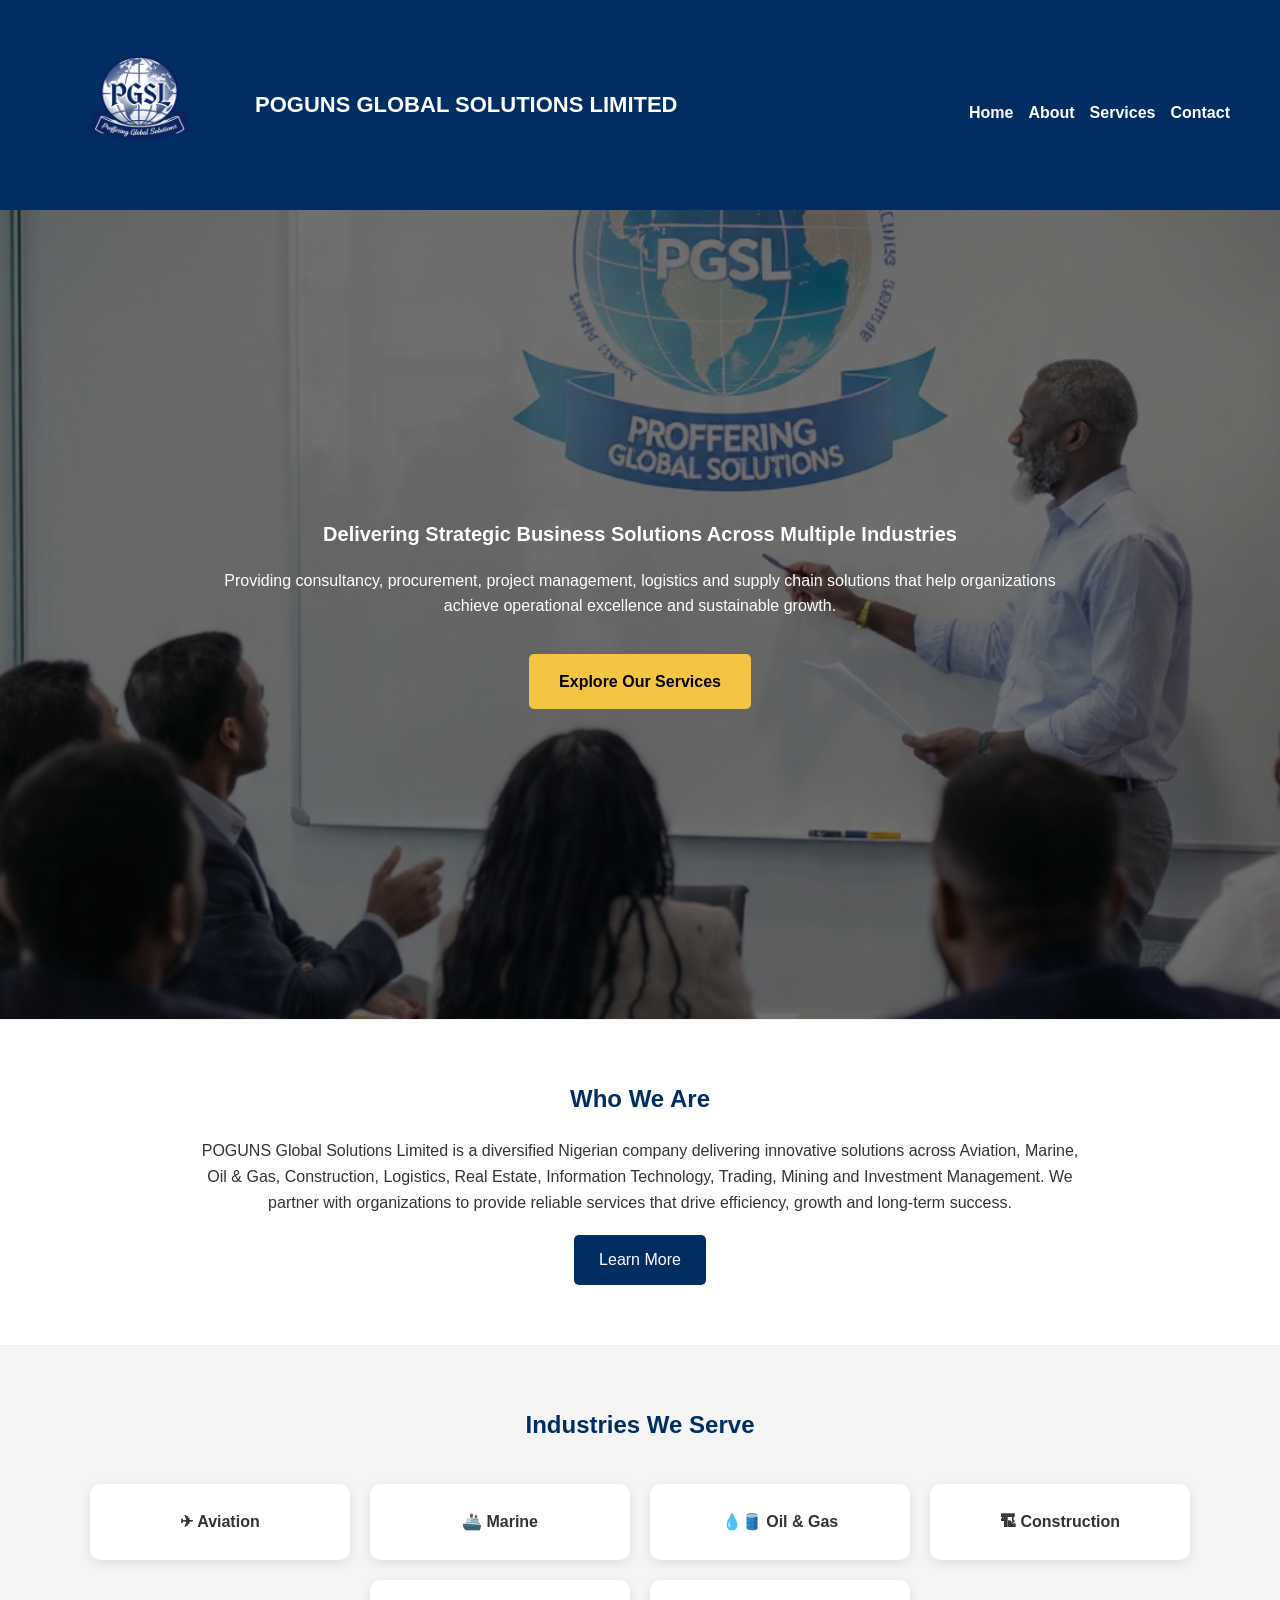
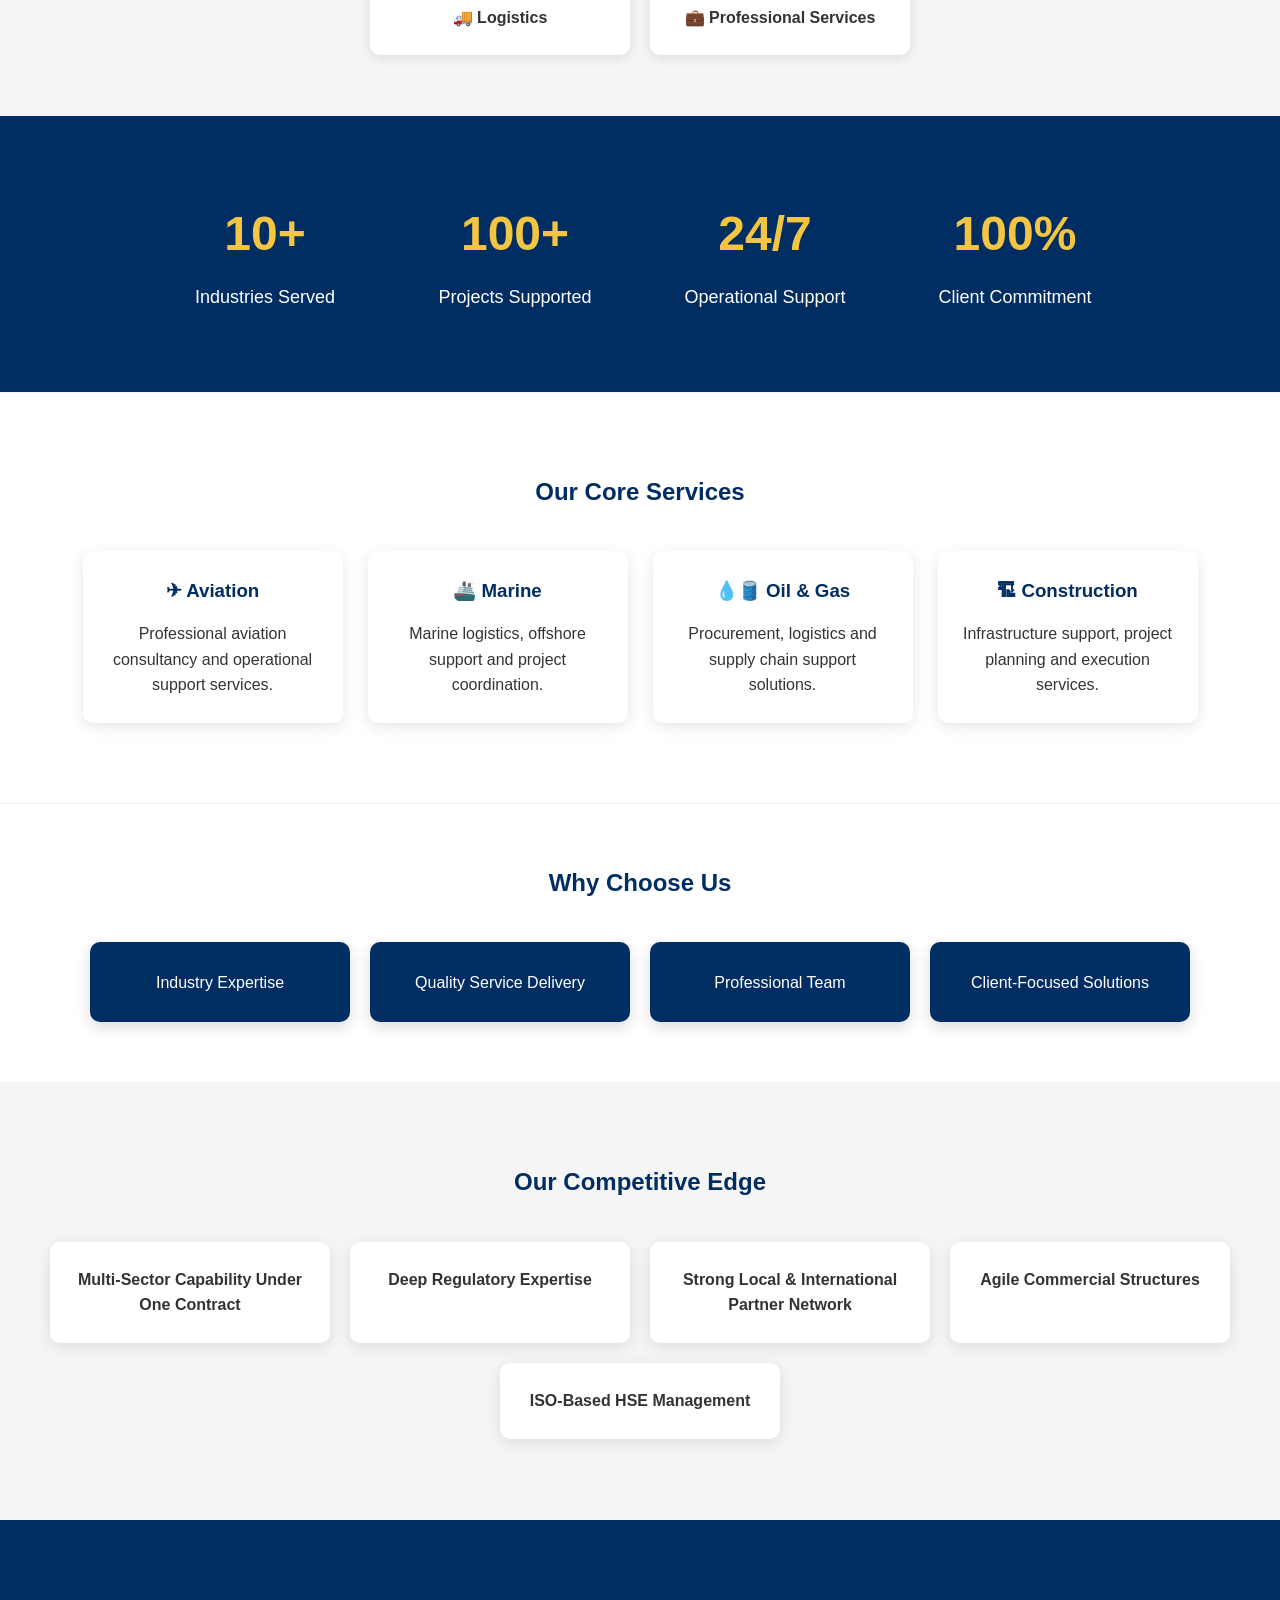
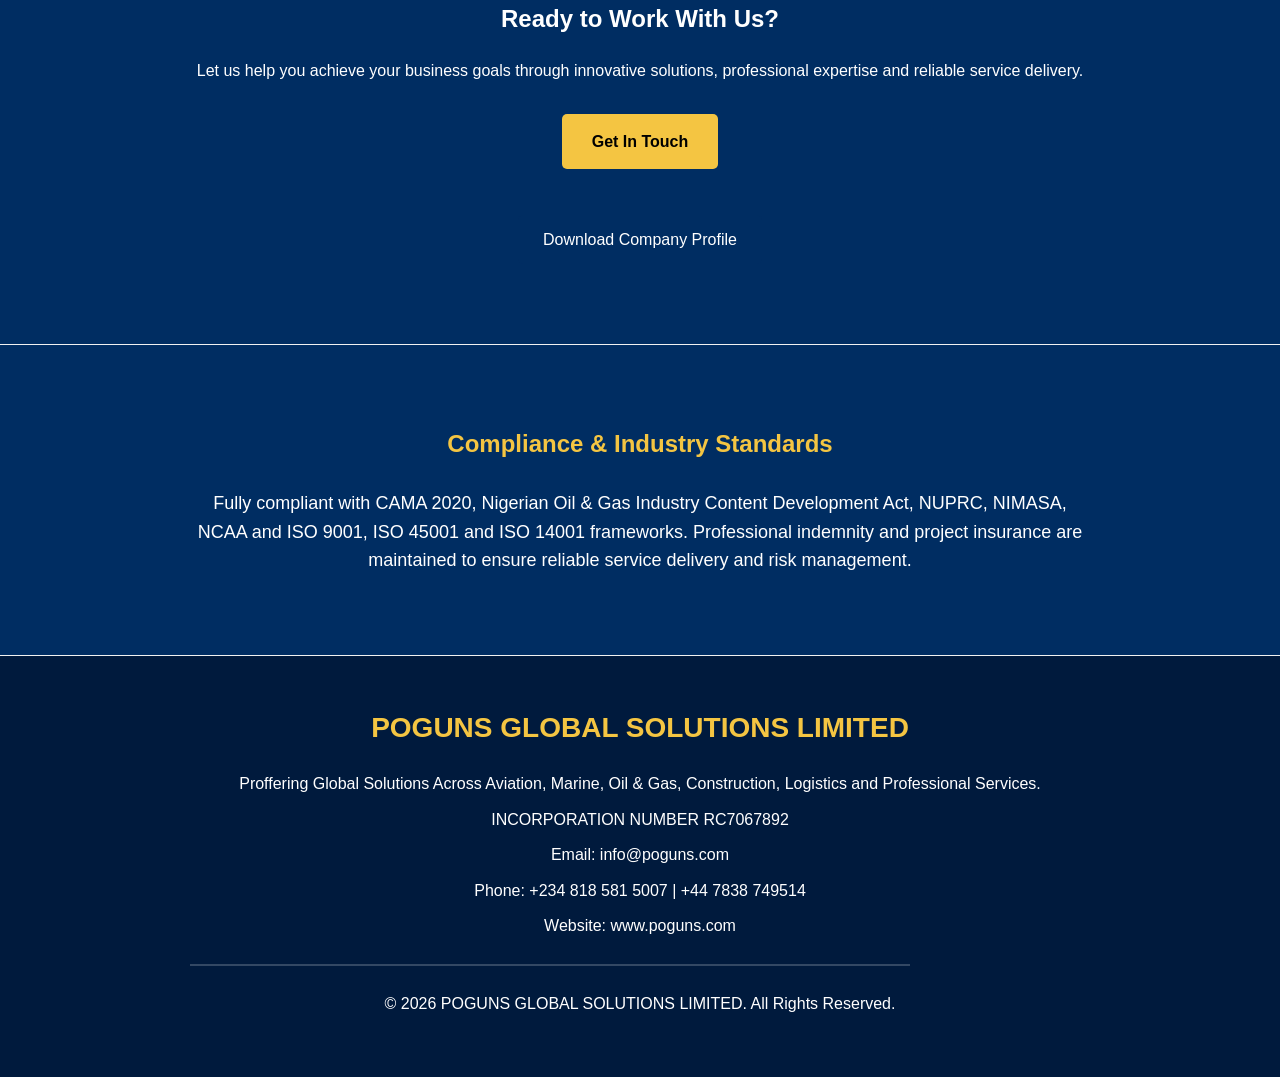
==== commit e8ddbc09: "Add root favicon" ====
--- a/index.html
+++ b/index.html
@@ -1,7 +1,6 @@
-html lang="en">
-<link rel="icon" href="favicon.ico"><
-!DOCTYPE html>
-
+<!DOCTYPE html>
+<html lang="en">
+<link rel="icon" href="favicon.ico">
 <head>
 
     <meta charset="UTF-8">
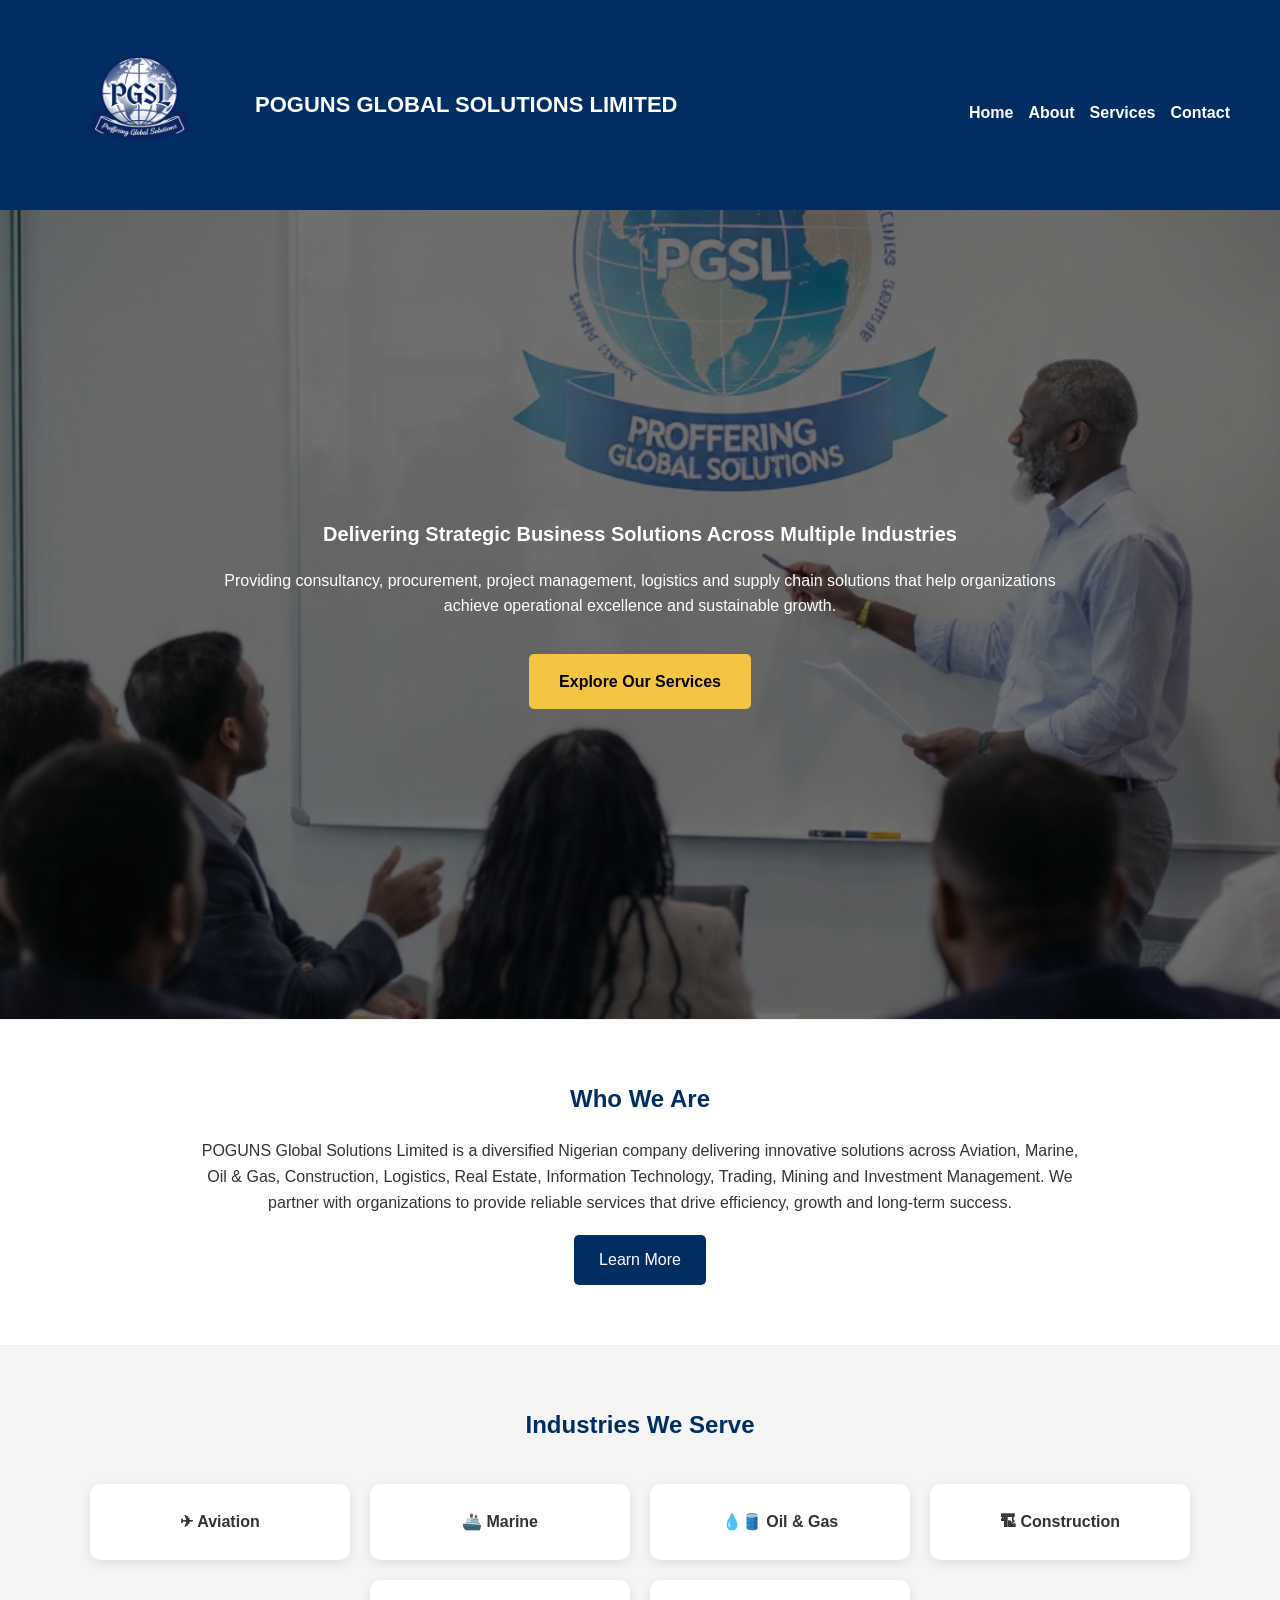
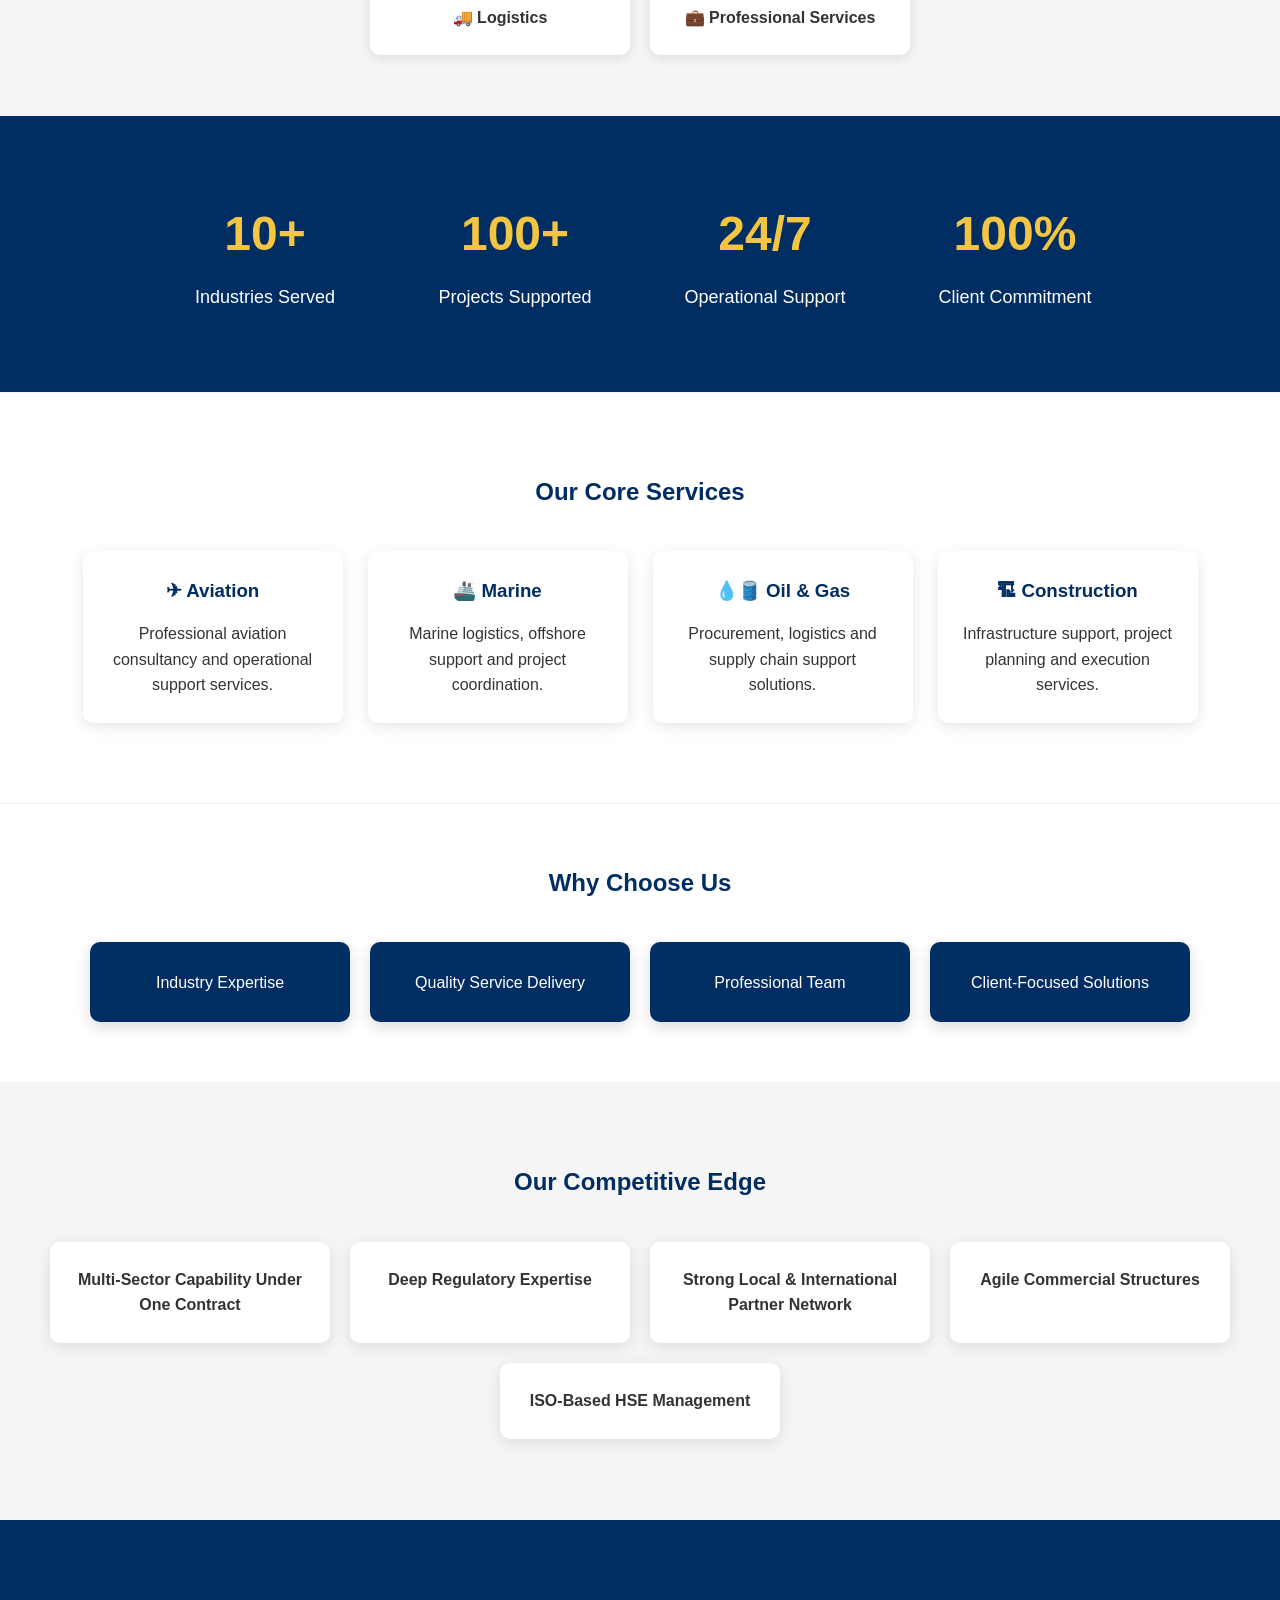
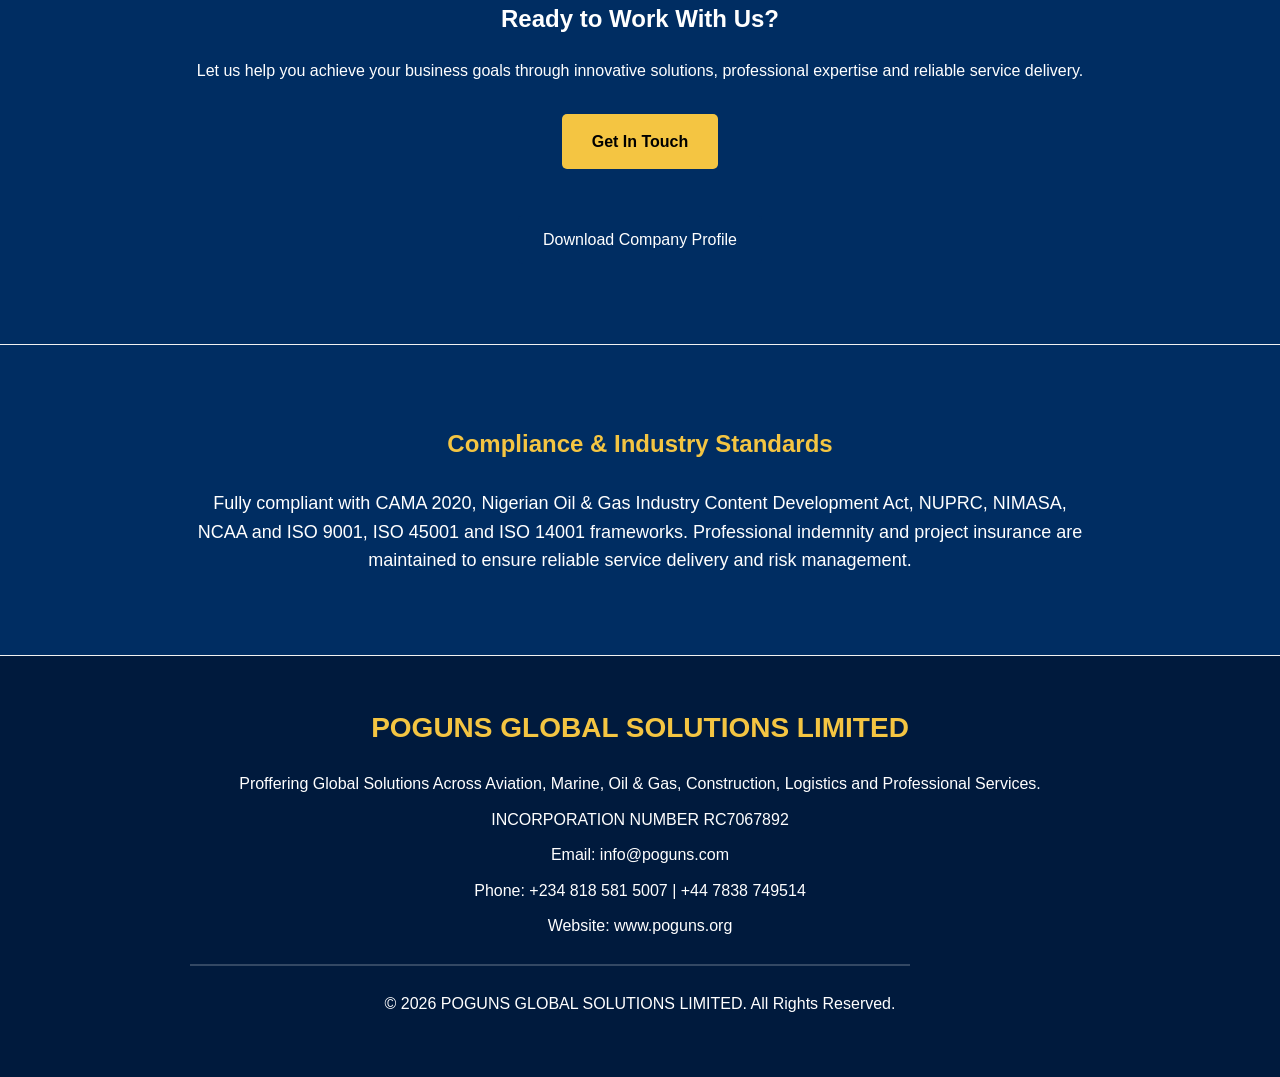
==== commit 9d7e43c4: "Updated website references to poguns.org" ====
--- a/index.html
+++ b/index.html
@@ -334,7 +334,7 @@
         </p>
 
         <p>
-            Website: www.poguns.com
+            Website: www.poguns.org
         </p>
 
         <hr style="margin:25px 0; border:1px solid rgba(255,255,255,0.2);">
--- a/css/style.css
+++ b/css/style.css
@@ -218,7 +218,7 @@
 position: absolute;
 width: 100%;
 height: 100%;
-background: rgba(0,0,0,0.25);
+background: rgba(0,0,0,0.45);
 }
 
 .banner-content {
@@ -831,8 +831,8 @@
 }
 
 .banner-content{
-    position:relative;
-    z-index:2;
+    top: 30%;
+
 }
 .services-gallery{
     display:flex;
